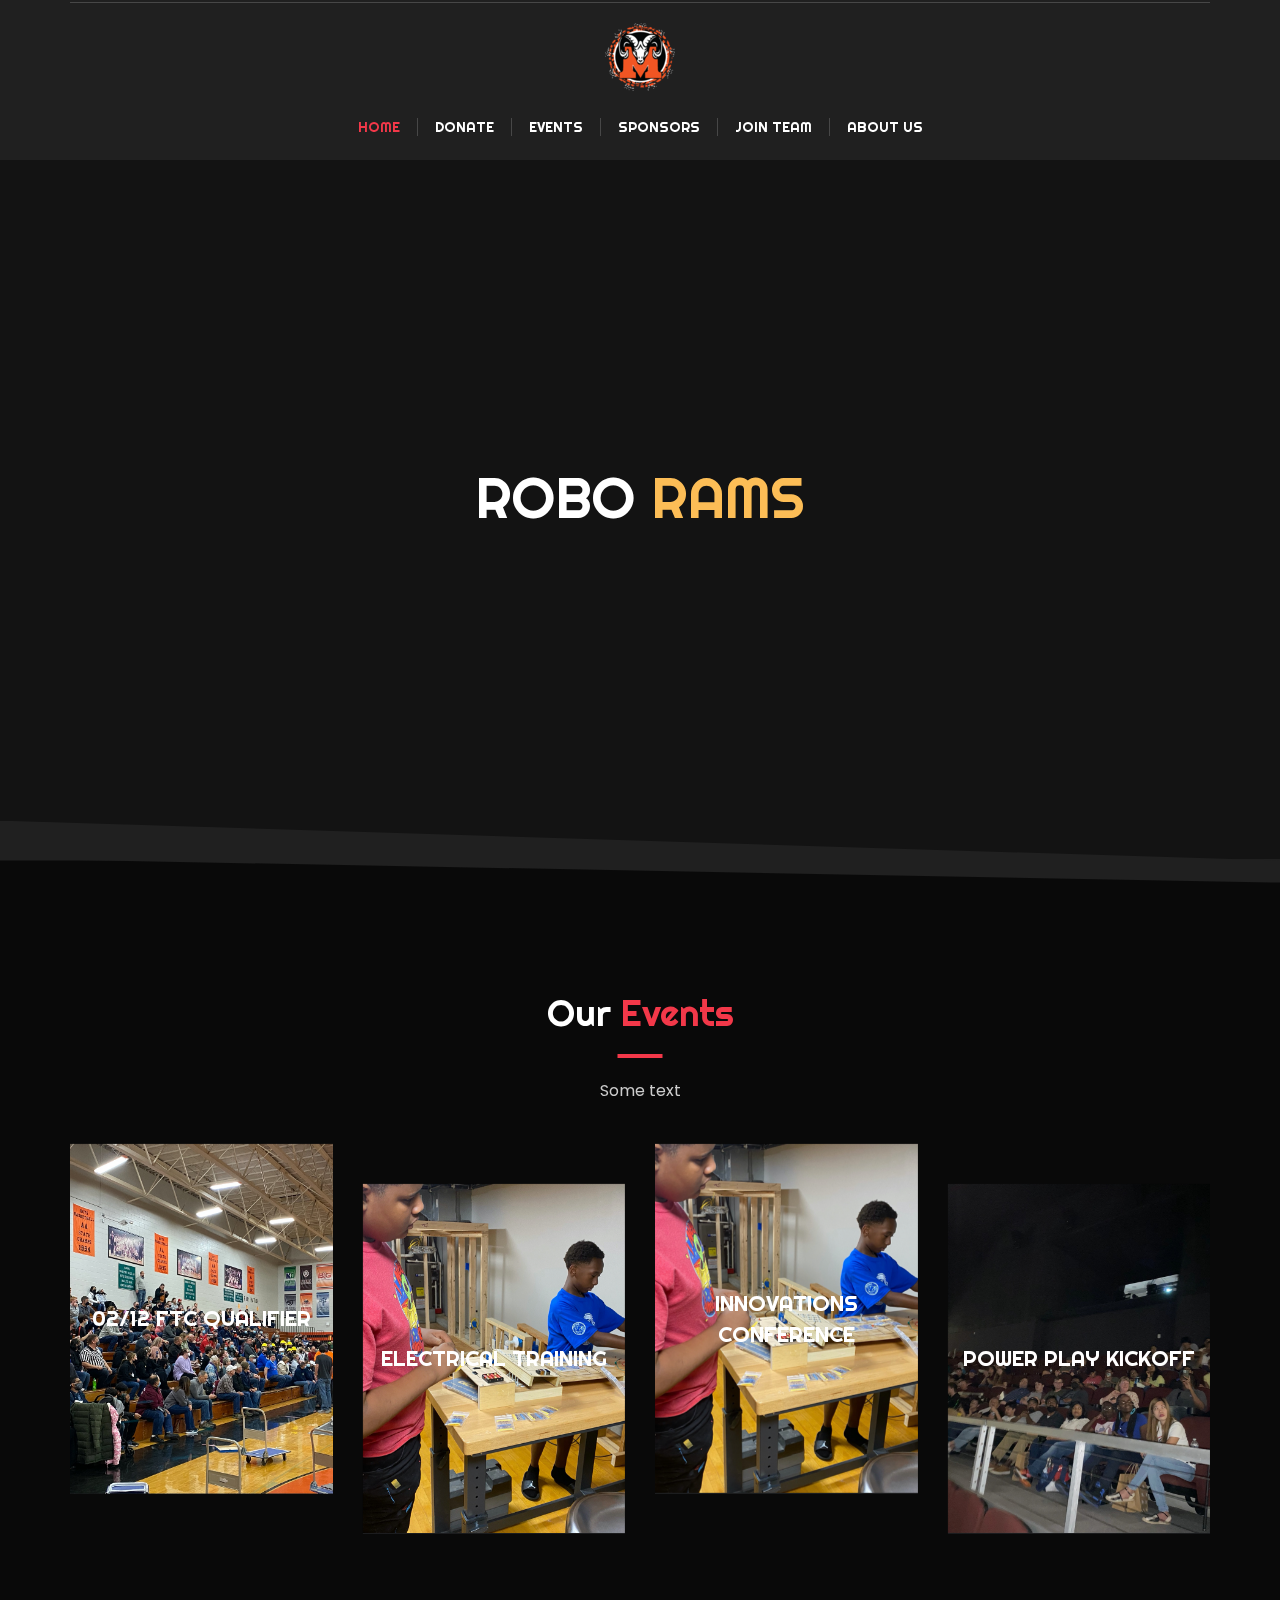
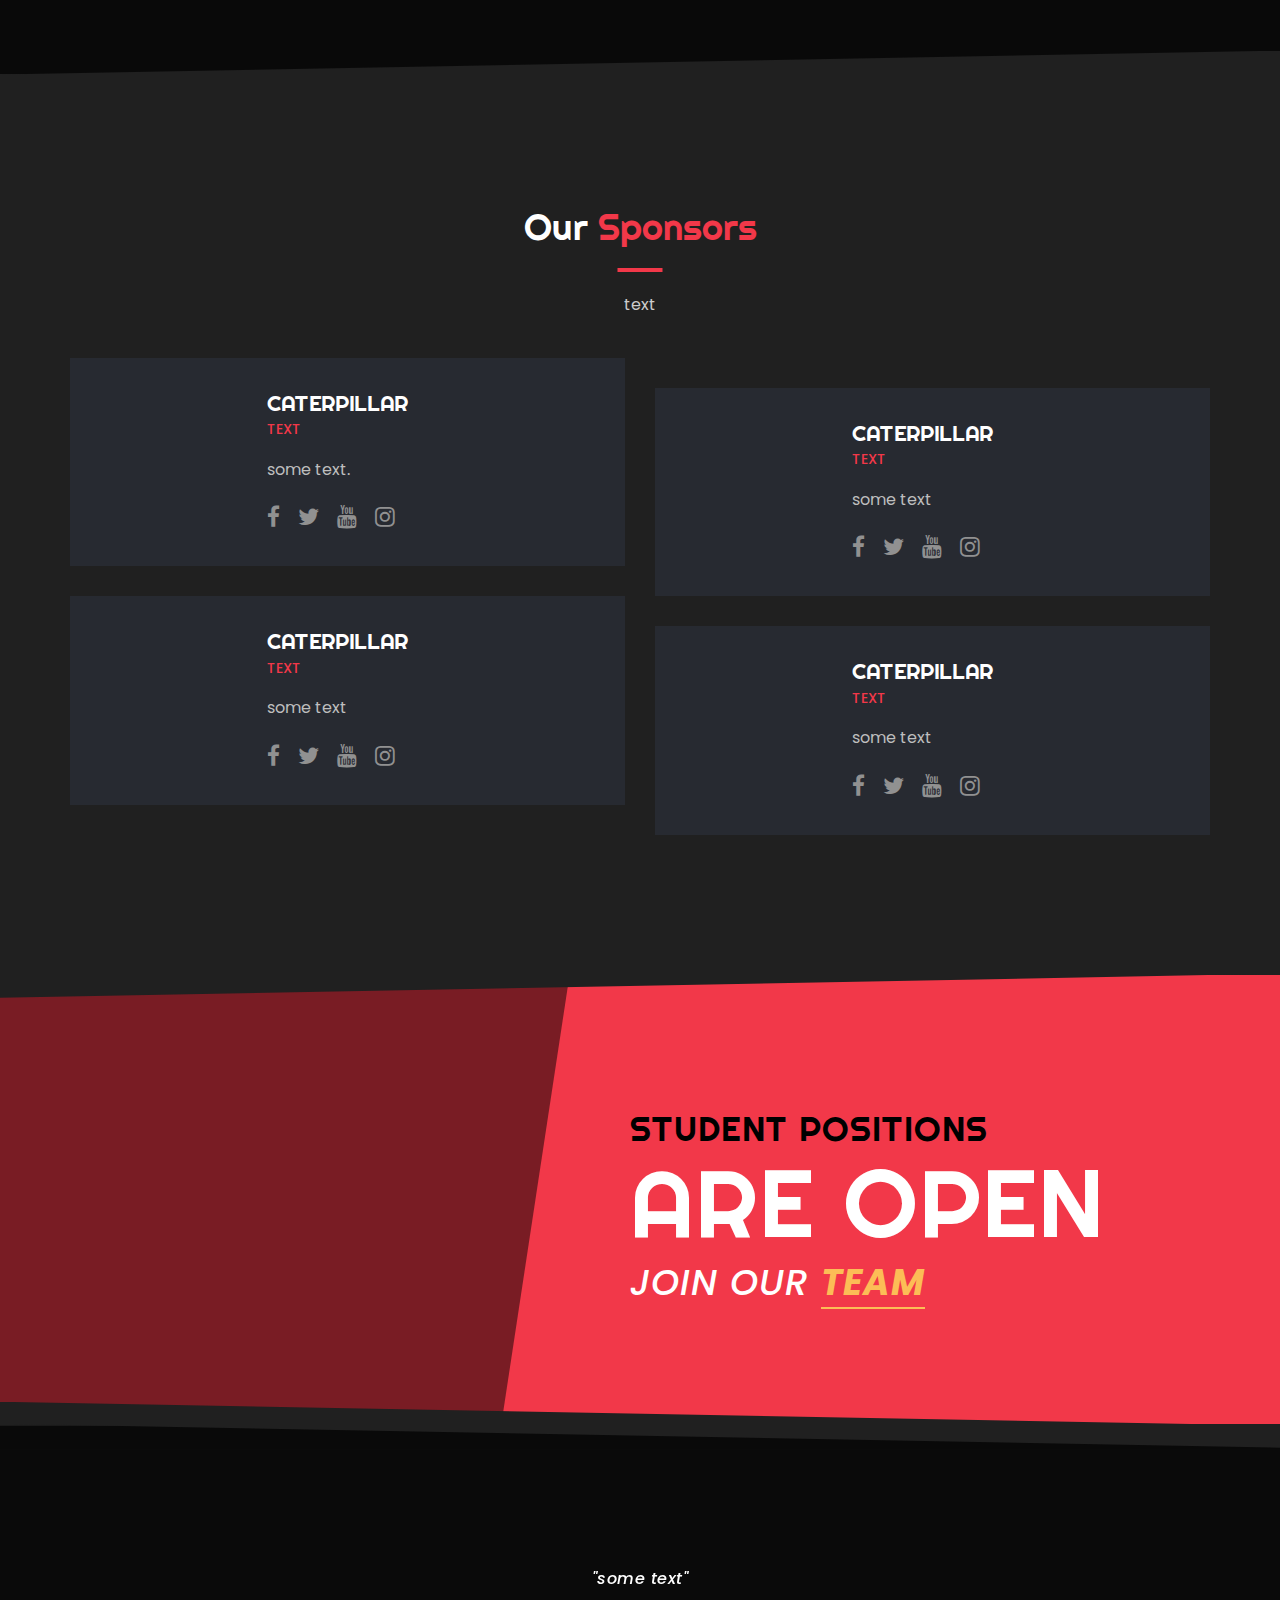
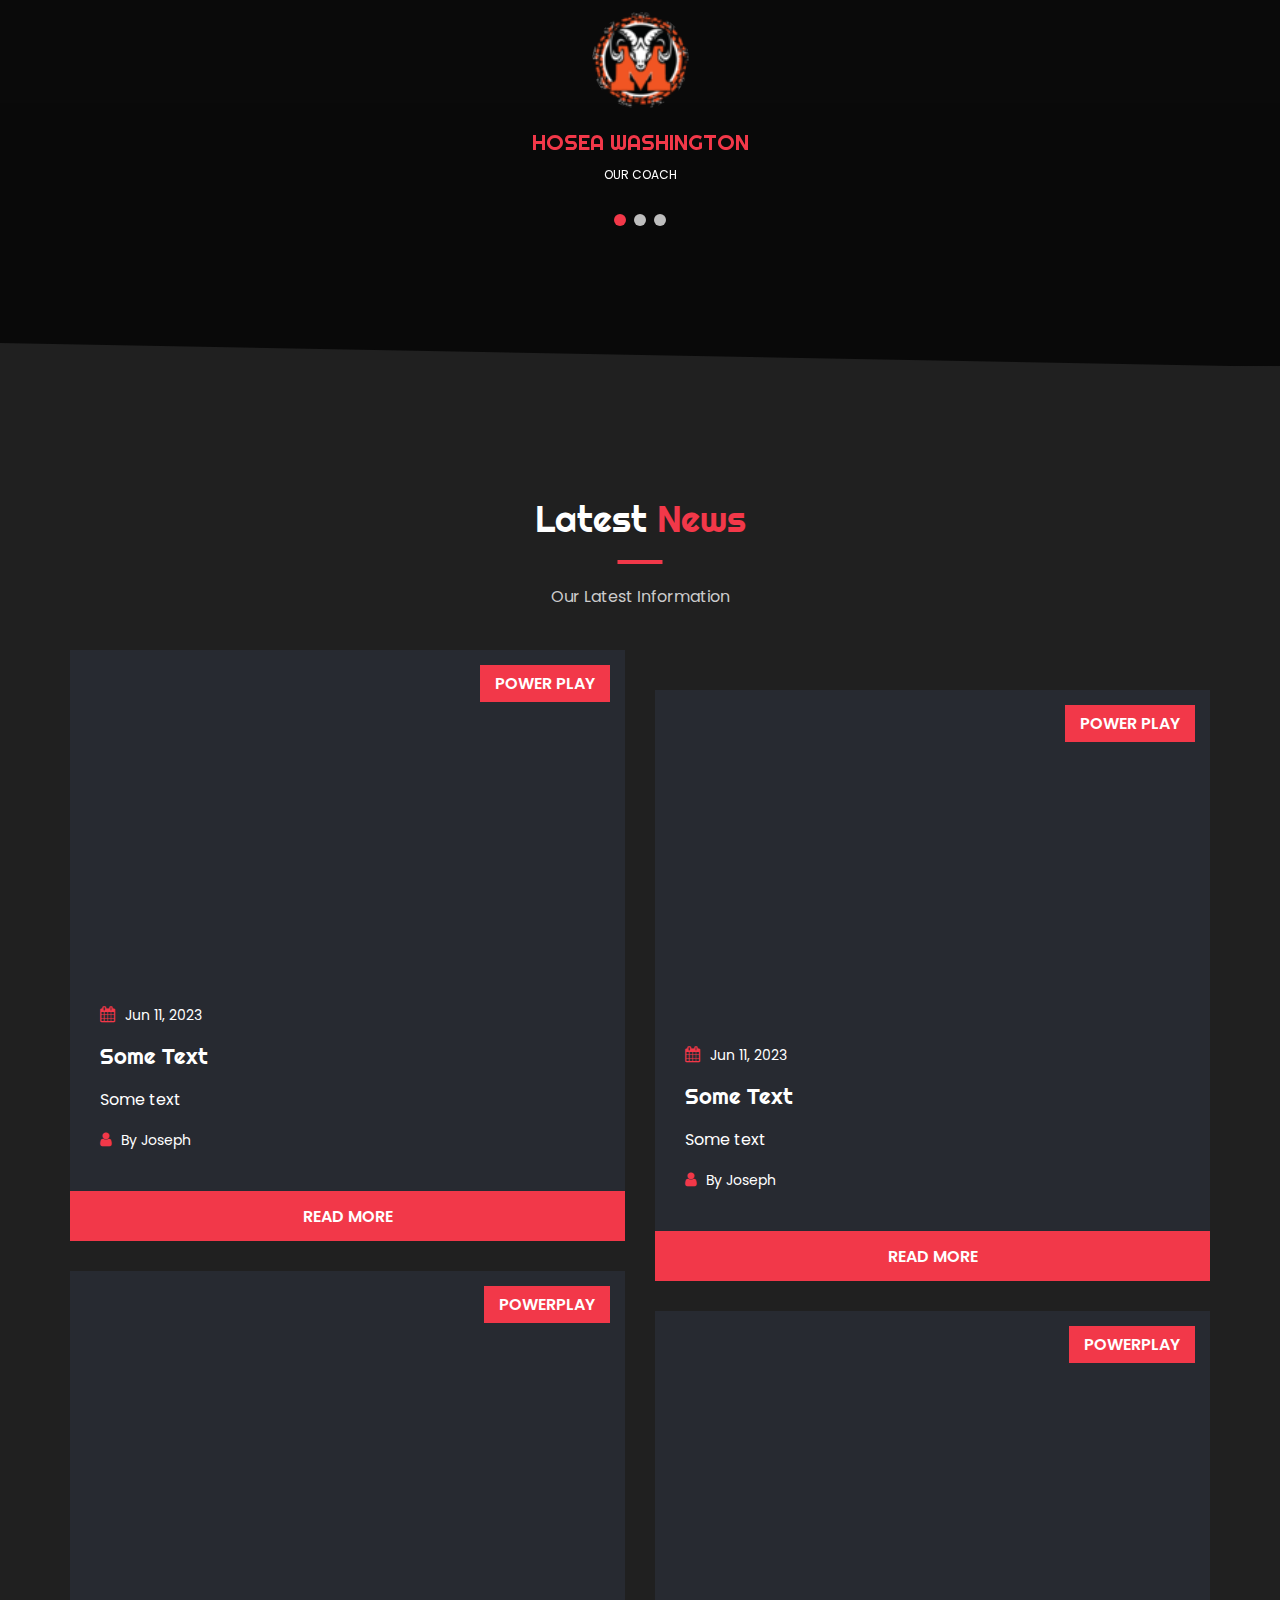
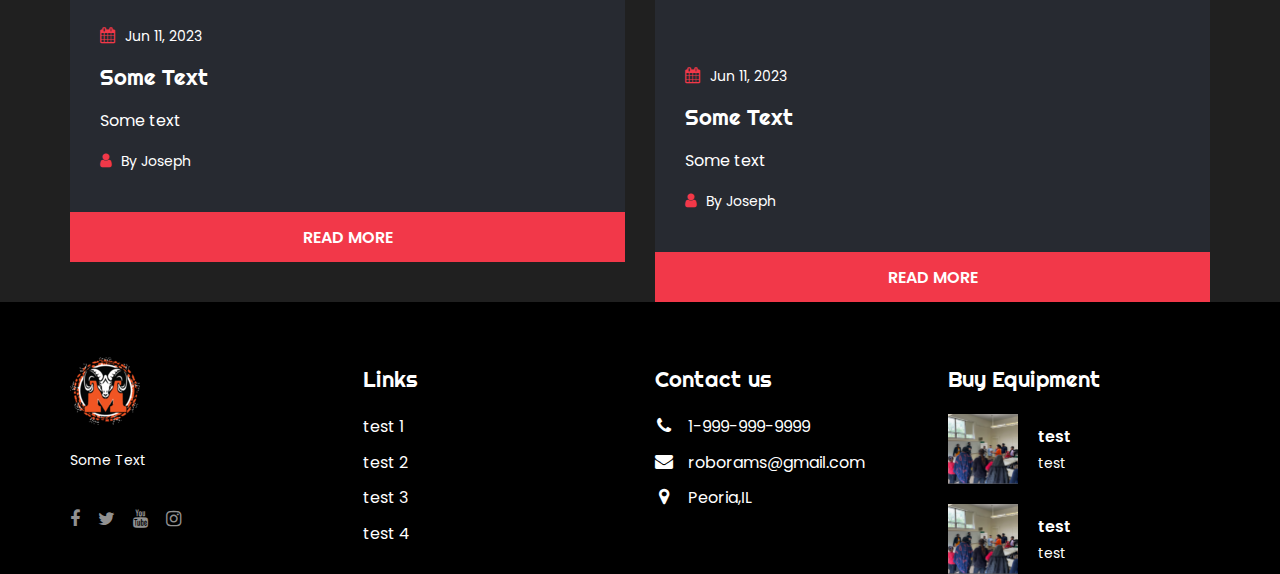
==== index.html @ 6ad0187c "test" ====
<!DOCTYPE html>
<html lang="zxx">

<head>
	<meta charset="UTF-8">
	<title>Roborams</title>
	<!-- =================== META =================== -->
	<meta name="keywords" content="">
	<meta name="description" content="">
	<meta name="format-detection" content="telephone=no">
	<meta name="viewport" content="width=device-width, initial-scale=1, shrink-to-fit=no">
	<link rel="shortcut icon" href="RAM 2021.jpg (1).png">
	<!-- =================== STYLE =================== -->
	<link rel="stylesheet" href="assets/css/slick.min.css">
	<link rel="stylesheet" href="assets/css/bootstrap-grid.css">
	<link rel="stylesheet" href="assets/css/font-awesome.min.css">
	<link rel="stylesheet" href="assets/css/style.css">
</head>

<body id="home">
	<!--================ PRELOADER ================-->
	<div class="preloader-cover">
		<div id="cube-loader">
			<div class="caption">
				<div class="cube-loader">
					<div class="cube loader-1"></div>
					<div class="cube loader-2"></div>
					<div class="cube loader-4"></div>
					<div class="cube loader-3"></div>
				</div>
			</div>
		</div>
	</div>
	<!--============== PRELOADER END ==============-->
	
	<!-- ================= HEADER ================= -->
	<header class="header">

		</div>
		<div class="header-menu">
			<div class="container">
				<div class="header-logo">
					<a href="default.html" class="logo"><img src="RAM 2021.jpg (1).png"  alt="logo"></a>
				</div>
				<nav class="nav-menu">
					<ul class="nav-list">
			
	
							<li class="menu-active"><a href="about.html">Home</a></li>
						<li><a href="donate.html">Donate</a></li>
						<li><a href="services.html">Events</a></li>
						<li><a href="sponsors.html">Sponsors</a></li>
						<li><a href="https://forms.gle/jNHTieQ4hw6nrxAb7">Join Team</a></li>
						<li><a href="about_us.html">About Us</a></li>
					</ul>
				</nav>
			</div>
		</div>
	</header>
	<!-- =============== HEADER END =============== -->

	<!-- ============ S-CROSSFIT-SLIDER ============ -->
	<section class="s-crossfit-slider" >
		
		<div class="crossfit-slider">
			<div class="crossfit-slide">
	

				<div class="crossfit-slide-bg" style="background-image: url(IMG_2227.JPG);  "></div>
				<div class="container">
					<div class="crossfit-slide-cover">
						<h2 class="title">Robo <span>Rams</span></h2>
		
					</div>
				</div>
			</div>
	
		</div>


		

	</section>
	<!-- ==========SLIDER END ========== -->



	

	<!-- ============== S-OUR-PROGRAMS ============== -->
	<section class="s-our-programs" style="background-image: url(Ramily-Hoody-Design.jpg.png);">
		<div class="mask"></div>
		<div class="container">
			<h2 class="title-decor">Our <span>Events</span></h2>
			<p class="slogan">Some text</p>
			<div class="row">
				<div class="col-sm-6 col-md-3 program-col">
					<div class="program-item">
						<div class="program-item-front" style="background-image: url(qualifier.jpg);">
							<div class="program-item-inner">
								<h3>02/12 FTC Qualifier</h3>
							</div>
						</div>
						<div class="program-item-back" style="background-image: url(qualifier.jpg);">
							<div class="program-item-inner">
								<h3>02/12 FTC Qualifier</h3>
								<a href="program.html" class="btn">More</a>
							</div>
						</div>
					</div>
				</div>
				<div class="col-sm-6 col-md-3 program-col">
					<div class="program-item">
						<div class="program-item-front" style="background-image: url(ET\ 1.jpg);">
							<div class="program-item-inner">
								<h3>Electrical Training</h3>
							</div>
						</div>
						<div class="program-item-back" style="background-image: url(ET\ 1.jpg);">
							<div class="program-item-inner">
								<h3>Electrical Training</h3>
								<a href="program.html" class="btn">More</a>
							</div>
						</div>
					</div>
				</div>
				<div class="col-sm-6 col-md-3 program-col">
					<div class="program-item">
						<div class="program-item-front" style="background-image: url(ET\ 1.jpg);">
							<div class="program-item-inner">
								<h3> Innovations Conference</h3>
							</div>
						</div>
					<div class="program-item-back" style="background-image: url(ET\ 1.jpg);">
							<div class="program-item-inner">
								<h3> Innovations Conference</h3>
								<a href="program.html" class="btn">More</a>
							</div>
						</div>
					</div>
				</div>
				<div class="col-sm-6 col-md-3 program-col">
					<div class="program-item">
						<div class="program-item-front" style="background-image: url(20220910\ KO\ Picture\ 4.jpg);">
							<div class="program-item-inner">
								<h3>Power Play Kickoff</h3>
							</div>
						</div>
						<div class="program-item-back" style="background-image: url(20220910\ KO\ Picture\ 4.jpg);">
							<div class="program-item-inner">
								<h3> Power Play Kickoff</h3>
								<a href="program.html" class="btn">More</a>
							</div>
						</div>							
					</div>
				</div>
			</section>

		<!-- ============ S-OUR-PROGRAMS END ============ -->

	<!-- =============== S-OUT-TRAINER =============== -->
	<section class="s-out-trainer">
		<div class="container">
			<h2 class="title-decor">Our <span>Sponsors</span></h2>
			<p class="slogan">text</p>

						<div class="row">
				<div class="col-md-6 out-trainer-col">
					<div class="out-trainer-item">
						
						<a href="trainer.html" class="out-trainer-img"><img class="rx-lazy" src="assets/img/placeholder-all.png" data-src="cat.jpeg"alt="img"></a>
						<div class="out-trainer-info">
							<h3><a href="trainer.html">Caterpillar</a></h3>
							<div class="prof">text</div>
							<p>some text.</p>
							<ul class="social-list">
								<li><a target="_blank" href="https://www.facebook.com/caterpillarinc"><i class="fa fa-facebook" aria-hidden="true"></i></a></li>
								<li><a target="_blank" href="https://www.facebook.com/caterpillarinc"><i class="fa fa-twitter" aria-hidden="true"></i></a></li>
								<li><a target="_blank" href="https://www.youtube.com/"><i class="fa fa-youtube" aria-hidden="true"></i></a></li>
								<li><a target="_blank" href="https://www.facebook.com/caterpillarinc"><i class="fa fa-instagram" aria-hidden="true"></i></a></li>
							</ul>
						</div>
					</div>
				</div>
				<div class="col-md-6 out-trainer-col">
					<div class="out-trainer-item">
						<a href="trainer.html" class="out-trainer-img"><img class="rx-lazy" src="assets/img/placeholder-all.png" data-src="cat.jpeg" alt="img"></a>
						<div class="out-trainer-info">
							<h3><a href="trainer.html">Caterpillar</a></h3>
							<div class="prof">text</div>
							<p>some text</p>
							<ul class="social-list">
								<li><a target="_blank" href="https://www.facebook.com/caterpillarinc"><i class="fa fa-facebook" aria-hidden="true"></i></a></li>
								<li><a target="_blank" href="https://www.facebook.com/caterpillarinc"><i class="fa fa-twitter" aria-hidden="true"></i></a></li>
								<li><a target="_blank" href="https://www.youtube.com/"><i class="fa fa-youtube" aria-hidden="true"></i></a></li>
								<li><a target="_blank" href="https://www.facebook.com/caterpillarinc"><i class="fa fa-instagram" aria-hidden="true"></i></a></li>
							</ul>
						</div>
					</div>
				</div>
				<div class="col-md-6 out-trainer-col">
					<div class="out-trainer-item">
						<a href="trainer.html" class="out-trainer-img"><img class="rx-lazy" src="assets/img/placeholder-all.png" data-src="cat.jpeg" alt="img"></a>
						<div class="out-trainer-info">
							<h3><a href="trainer.html">Caterpillar</a></h3>
							<div class="prof">text</div>
							<p>some text</p>
							<ul class="social-list">
								<li><a target="_blank" href="https://www.facebook.com/caterpillarinc"><i class="fa fa-facebook" aria-hidden="true"></i></a></li>
								<li><a target="_blank" href="https://www.facebook.com/caterpillarinc"><i class="fa fa-twitter" aria-hidden="true"></i></a></li>
								<li><a target="_blank" href="https://www.youtube.com/"><i class="fa fa-youtube" aria-hidden="true"></i></a></li>
								<li><a target="_blank" href="https://www.facebook.com/caterpillarinc"><i class="fa fa-instagram" aria-hidden="true"></i></a></li>
							</ul>
						</div>
					</div>
				</div>
				<div class="col-md-6 out-trainer-col">
					<div class="out-trainer-item">
						<a href="trainer.html" class="out-trainer-img"><img class="rx-lazy" src="assets/img/placeholder-all.png" data-src="cat.jpeg" alt="img"></a>
						<div class="out-trainer-info">
							<h3><a href="trainer.html">Caterpillar</a></h3>
							<div class="prof">text</div>
							<p>some text</p>
							<ul class="social-list">
								<li><a target="_blank" href="https://www.facebook.com/caterpillarinc"><i class="fa fa-facebook" aria-hidden="true"></i></a></li>
								<li><a target="_blank" href="https://www.facebook.com/caterpillarinc"><i class="fa fa-twitter" aria-hidden="true"></i></a></li>
								<li><a target="_blank" href="https://www.youtube.com/"><i class="fa fa-youtube" aria-hidden="true"></i></a></li>
								<li><a target="_blank" href="https://www.facebook.com/caterpillarinc"><i class="fa fa-instagram" aria-hidden="true"></i></a></li>
							</ul>
						</div>
					</div>
				</div>
			</div>
		</div>
	</section>
	<!-- ============= S-OUT-TRAINER END ============= -->

	<!-- ============ S-CROSSFIT-BANNER ============ -->
	<section class="s-crossfit-banner">
		<div class="crossfit-banner-left" style="background-image: url(ManualAcademyBW.jpg);"></div>
		<div class="crossfit-banner-right">
			<div class="text-top">Student Positions</div>
			<h2>are open</h2>
			<div class="text-bottom">Join Our <a href="https://docs.google.com/forms/d/e/1FAIpQLSdUKRD90vn4YTMGkhZLxHnt4SugeSxYPKuDMdKJmFT9GYXK6w/viewform">Team</a></div>
		</div>
	</section>
	<!-- ============ S-CLUB-CARDS END ============ -->

	<!-- ============== S-TESTIMONIALS ============== -->
	<section class="s-testimonials" style="background-image: url(Team\ Picture\ at\ Engineering\ Conference\ 3.jpg);">
		<div class="mask"></div>
	
		<div class="container">
			<div class="testimonials-slider">
				<div class="testimonial-slide">
					<p>"some text"</p>
					<img src="RAM 2021.jpg (1).png" alt="img">
					<h3 class="name">Hosea Washington</h3>
					<div class="prof">our coach</div>
				</div>
				<div class="testimonial-slide">
					<p>"some text"</p>
					<img src="RAM 2021.jpg (1).png" alt="img">
					<h3 class="name">Hosea Washington</h3>
					<div class="prof">our coach</div>
				</div>
				<div class="testimonial-slide">
					<p>"some text"</p>
					<img src="RAM 2021.jpg (1).png" alt="img">
					<h3 class="name">Hosea Washington</h3>
					<div class="prof">our coach</div>
				</div>
			</div>
		</div>
	</section>
	<!-- ============ S-TESTIMONIALS END ============ -->

	<!--================ RELATED POSTS ================-->
	<section class="s-related-posts home-related-posts">
		<div class="container">
			<h2 class="title-decor">Latest <span>News</span></h2>
			<p class="slogan">Our Latest Information</p>
			<div class="row">
				<div class="col-md-6 related-post-col">
					<div class="post-item-cover">
						<div class="post-header">
							<div class="related-post-categ">Power Play</div>
							<div class="post-thumbnail">
								<a href="single-blog.html"><img class="rx-lazy" src="assets/img/placeholder-all.png" data-src="powerplay.jpg" alt="img"></a>
							</div>
						</div>
						<div class="post-content">
							<div class="meta">
								<span class="post-date"><i class="fa fa-calendar" aria-hidden="true"></i>Jun 11, 2023</span>
							</div>
							<h3 class="title"><a href="single-blog.html">Some Text</a></h3>
							<div class="text">
								<p>Some text</p>
							</div>
						</div>
						<div class="post-footer">
							<div class="meta">
								<span class="post-by"><i class="fa fa-user" aria-hidden="true"></i><a href="#">By Joseph</a></span>
							</div>
							<a href="single-blog.html" class="btn"><span>read more</span></a>
						</div>
					</div>
				</div>
				<div class="col-md-6 related-post-col">
					<div class="post-item-cover">
						<div class="post-header">
							<div class="related-post-categ">Power Play</div>
							<div class="post-thumbnail">
								<a href="single-blog.html"><img class="rx-lazy" src="assets/img/placeholder-all.png" data-src="powerplay.jpg" alt="img"></a>
							</div>
						</div>
						<div class="post-content">
							<div class="meta">
								<span class="post-date"><i class="fa fa-calendar" aria-hidden="true"></i>Jun 11, 2023</span>
							</div>
							<h3 class="title"><a href="single-blog.html">Some Text</a></h3>
							<div class="text">
								<p>Some text</p>
							</div>
						</div>
						<div class="post-footer">
							<div class="meta">
								<span class="post-by"><i class="fa fa-user" aria-hidden="true"></i><a href="#">By Joseph</a></span>
							</div>
							<a href="single-blog.html" class="btn"><span>read more</span></a>
						</div>
					</div>
				</div>
				<div class="col-md-6 related-post-col">
					<div class="post-item-cover">
						<div class="post-header">
							<div class="related-post-categ">Powerplay</div>
							<div class="post-thumbnail">
								<a href="single-blog.html"><img class="rx-lazy" src="assets/img/placeholder-all.png" data-src="powerplay.jpg" alt="img"></a>
							</div>
						</div>
						<div class="post-content">
							<div class="meta">
								<span class="post-date"><i class="fa fa-calendar" aria-hidden="true"></i>Jun 11, 2023</span>
							</div>
							<h3 class="title"><a href="single-blog.html">Some Text</a></h3>
							<div class="text">
								<p>Some text</p>
							</div>
						</div>
						<div class="post-footer">
							<div class="meta">
								<span class="post-by"><i class="fa fa-user" aria-hidden="true"></i><a href="#">By Joseph</a></span>
							</div>
							<a href="single-blog.html" class="btn"><span>read more</span></a>
						</div>
					</div>
				</div>
				<div class="col-md-6 related-post-col">
					<div class="post-item-cover">
						<div class="post-header">
							<div class="related-post-categ">Powerplay</div>
							<div class="post-thumbnail">
								<a href="single-blog.html"><img class="rx-lazy" src="assets/img/placeholder-all.png" data-src="powerplay.jpg" alt="img"></a>
							</div>
						</div>
						<div class="post-content">
							<div class="meta">
								<span class="post-date"><i class="fa fa-calendar" aria-hidden="true"></i>Jun 11, 2023</span>
							</div>
							<h3 class="title"><a href="single-blog.html">Some Text</a></h3>
							<div class="text">
								<p>Some text</p>
							</div>
						</div>
						<div class="post-footer">
							<div class="meta">
								<span class="post-by"><i class="fa fa-user" aria-hidden="true"></i><a href="#">By Joseph</a></span>
							</div>
							<a href="single-blog.html" class="btn"><span>read more</span></a>
						</div>
					</div>
				</div>
			</div>
		</div>
	</section>
	<!--============== RELATED POSTS END ==============-->

	<footer>
		<div class="container">
			<div class="row">
				<div class="col-sm-6 col-lg-3 footer-item-logo">
					<a href="index-2.html" class="logo-footer"><img src="RAM 2021.jpg (1).png" alt="logo"></a>
					<p>Some Text</p>
					<ul class="social-list">
						<li><a target="_blank" href=""><i class="fa fa-facebook" aria-hidden="true"></i></a></li>
						<li><a target="_blank" href=""><i class="fa fa-twitter" aria-hidden="true"></i></a></li>
						<li><a target="_blank" href="https://www.youtube.com/"><i class="fa fa-youtube" aria-hidden="true"></i></a></li>
						<li><a target="_blank" href="https://www.instagram.com"><i class="fa fa-instagram" aria-hidden="true"></i></a></li>
					</ul>
				</div>
				<div class="col-sm-6 col-lg-3 footer-item footer-item-list">
					<h3>Links</h3>
					<ul class="footer-link">
						<li><a href="#">test 1</a></li>
						<li><a href="#">test 2</a></li>
						<li><a href="#">test 3</a></li>
						<li><a href="#">test 4</a></li>
					</ul>
				</div>
				<div class="col-sm-6 col-lg-3 footer-item">
					<h3>Contact us</h3>
					<ul class="footer-cont">
						<li><i class="fa fa-phone" aria-hidden="true"></i><a href="tel:18004886040">1-999-999-9999</a></li>
						<li><i class="fa fa-envelope" aria-hidden="true"></i><a href="mailto:roborams@gmail.com">roborams@gmail.com</a></li>
						<li><i class="fa fa-map-marker" aria-hidden="true"></i><a href="contacts.html">Peoria,IL</a></li>
					</ul>
				</div>
				<div class="col-sm-6 col-lg-3 footer-item">
					<h3>Buy Equipment</h3>
					<ul class="footer-blog">
						<li>
							<a href="blog.html" class="img-cover"><img src="Copy of Lego 6 Training.jpg" alt="img"></a>
							<div class="footer-blog-info">
								<div class="name"><a href="blog.html">test</a></div>
								<p>test</p>
							</div>
						</li>
						<li>
							<a href="blog.html" class="img-cover"><img src="Copy of Lego 6 Training.jpg" alt="img"></a>
							<div class="footer-blog-info">
								<div class="name"><a href="blog.html">test</a></div>
								<p>test</p>
							</div>
						</li>
					</ul>
				</div>
			</div>
		
		</div>
	</footer>
	<!-- ================ FOOTER END ================ -->

	<!--=================== TO TOP ===================-->
	<a class="to-top" href="#home">
		<i class="fa fa-chevron-up" aria-hidden="true"></i>
	</a>
	<!--================= TO TOP END =================-->

	<!--=================== SCRIPT	===================-->
	<script src="assets/js/jquery-2.2.4.min.js"></script>
	<script src="assets/js/slick.min.js"></script>
	<script src="assets/js/rx-lazy.js"></script>
	<script src="assets/js/parallax.min.js"></script>
	<script src="assets/js/scripts.js"></script>
</body>

</html>
---- assets/css/style.css ----
@charset "UTF-8";
/*----------------------------------------------------------
Main Stylesheet
Theme: Fitmax
Author: Rovadex
Version: 1.0

	01) NORMALIZE
	02) STRUCTURE
	03) TYPOGRAPHY
	04) HEADER
	05) FORMS
	06) FOOTER
	07) CONTENT STYLE
-----------------------------------------------------------*/
/*----------------------- STRUCTURE -----------------------*/
/*----------------------- NORMALIZE -----------------------*/
/*-------------------- RESETE STYLES --------------------*/
@import url("https://fonts.googleapis.com/css?family=Poppins:300,400,400i,500,600,700&amp;display=swap");
@import url("https://fonts.googleapis.com/css?family=Righteous&amp;display=swap");
html, body, div, span, applet, object, iframe, h1, h2, h3, h4, h5, h6, p, blockquote, pre, a, abbr, acronym, address, big, cite, code, del, dfn, em, img, ins, kbd, q, s, samp, small, strike, strong, sub, sup, tt, var, b, u, i, center, dl, dt, dd, ol, ul, li, fieldset, form, label, legend, table, caption, tbody, tfoot, thead, tr, th, td, article, aside, canvas, details, embed, figure, figcaption, footer, header, hgroup, menu, nav, output, ruby, section, summary, time, mark, audio, video {
  margin: 0;
  padding: 0;
  border: 0;
  font-size: 100%;
  vertical-align: baseline; }

html {
  line-height: 1; }

ol, ul {
  list-style: none; }

table {
  border-collapse: collapse;
  border-spacing: 0; }

th, td {
  text-align: left;
  font-weight: normal;
  vertical-align: middle; }

a img {
  border: none; }

article, aside, details, figcaption, figure, footer, header, hgroup, main, menu, nav, section, summary {
  display: block; }

strong, b {
  font-weight: bold; }

html {
  -webkit-text-size-adjust: 100%;
  -ms-text-size-adjust: 100%; }

* {
  box-sizing: border-box;
  outline: none !important;
  -webkit-tap-highlight-color: rgba(0, 0, 0, 0); }

*:before, *:after {
  box-sizing: border-box; }

/*----------------------- TYPOGRAPHY -----------------------*/
/*-------------------- FONTS --------------------*/
/*-------------------- DEFAULT STYLES --------------------*/
*::selection {
  background: rgba(0, 0, 0, 0.3);
  color: #fff; }

body {
  color: #fff;
  line-height: 1.6;
  font-size: 16px;
  font-family: "Poppins", sans-serif;
  min-width: 320px;
  position: relative;
  overflow-x: hidden;
  color: #fff;
  background-color: #202020;
  font-weight: 400; }
  @media (max-width: 1199px) {
    body {
      font-size: 14px; } }
  body.page-loaded.no-scroll {
    overflow: hidden; }

.page-fitness {
  color: #959595;
  background-color: #fff; }
  .page-fitness .title-decor {
    color: #000;
    padding-bottom: 12px; }
    .page-fitness .title-decor span {
      display: block;
      margin-top: -3px; }
  .page-fitness .slogan {
    color: #8c8c8c; }

.container {
  position: relative; }

img {
  max-width: 100%; }

a {
  color: #fff;
  text-decoration: none;
  transition: .25s ease-in; }
  a:hover {
    color: #f23849; }

h1, h2, h3, h4, h5, h6 {
  font-family: "Righteous", sans-serif;
  line-height: 1.4;
  font-weight: 400; }

h1 {
  font-size: 46px; }
  @media (max-width: 1199px) {
    h1 {
      font-size: 32px; } }

h2 {
  font-size: 36px; }
  @media (max-width: 1199px) {
    h2 {
      font-size: 30px; } }

h3 {
  font-size: 24px; }
  @media (max-width: 1366px) {
    h3 {
      font-size: 22px; } }
  @media (max-width: 1199px) {
    h3 {
      font-size: 20px; } }

h4 {
  font-size: 18px; }

h5 {
  font-size: 16px; }

h6 {
  font-size: 14px; }

.title-decor {
  position: relative;
  text-align: center;
  padding-bottom: 20px;
  margin-bottom: 20px; }
  .title-decor span {
    color: #f23849; }
  .title-decor:before {
    content: '';
    position: absolute;
    bottom: 0;
    left: 50%;
    transform: translateX(-50%);
    width: 45px;
    height: 4px;
    background-color: #f23849; }

.slogan {
  text-align: center;
  max-width: 660px;
  margin: 0 auto 40px;
  color: #ccc; }

.section-title-bg {
  color: #f7f7f7;
  font-size: 288px;
  text-transform: uppercase;
  line-height: .8;
  position: absolute;
  left: 50%;
  max-width: 100%;
  top: 0;
  transform: translateX(-50%);
  font-weight: 700;
  overflow: hidden;
  white-space: nowrap;
  font-family: "Righteous", sans-serif;
  text-align: center;
  pointer-events: none; }

/*-------------------- RX Lazy Load Script ------------------------*/
.rx-lazy_item {
  opacity: 1;
  transition: opacity 700ms ease-in-out; }

.rx-lazy_hidden {
  visibility: hidden;
  opacity: 0; }

/*------------------------- HEADER -------------------------*/
/*-------------------- PRELOADER --------------------*/
body {
  overflow: hidden; }

body.page-loaded {
  overflow: auto;
  overflow-x: hidden; }
  body.page-loaded .preloader-cover {
    transition: 0.8s cubic-bezier(0.65, 0.05, 0.36, 1) 0.3s;
    opacity: 0;
    pointer-events: none; }

.preloader-cover {
  z-index: 9999999;
  position: fixed;
  top: 0;
  left: 0;
  width: 100%;
  height: 100%;
  background-color: #202020;
  opacity: 1; }

#cube-loader {
  align-items: center;
  display: flex;
  height: 100%;
  width: 100%;
  position: fixed; }

#cube-loader .caption {
  margin: 0 auto; }

#cube-loader .cube-loader {
  width: 73px;
  height: 73px;
  margin: 0 auto;
  margin-top: 49px;
  position: relative;
  transform: rotateZ(45deg); }

#cube-loader .cube-loader .cube {
  position: relative;
  transform: rotateZ(45deg);
  width: 50%;
  height: 50%;
  float: left;
  transform: scale(1.1); }

#cube-loader .cube-loader .cube:before {
  content: "";
  position: absolute;
  top: 0;
  left: 0;
  width: 100%;
  height: 100%;
  background-color: #f23849;
  animation: cube-loader 2.76s infinite linear both;
  transform-origin: 100% 100%; }

#cube-loader .cube-loader .loader-2 {
  transform: scale(1.1) rotateZ(90deg); }

#cube-loader .cube-loader .loader-3 {
  transform: scale(1.1) rotateZ(180deg); }

#cube-loader .cube-loader .loader-4 {
  transform: scale(1.1) rotateZ(270deg); }

#cube-loader .cube-loader .loader-2:before {
  animation-delay: 0.35s; }

#cube-loader .cube-loader .loader-3:before {
  animation-delay: 0.69s; }

#cube-loader .cube-loader .loader-4:before {
  animation-delay: 1.04s; }

.website-loading {
  overflow-y: scroll; }
  .website-loading .site {
    overflow: hidden;
    height: 1vh; }

@keyframes cube-loader {
  0%, 10% {
    transform: perspective(136px) rotateX(-180deg);
    opacity: 0; }
  25%, 75% {
    transform: perspective(136px) rotateX(0deg);
    opacity: 1; }
  90%, 100% {
    transform: perspective(136px) rotateY(180deg);
    opacity: 0; } }
/*-------------------- MENU --------------------*/
header {
  min-height: 50px;
  position: relative;
  width: 100%;
  z-index: 5; }

.nav-menu {
  width: 100%;
  padding: 60px 0 30px;
  height: 100vh;
  left: -100%;
  opacity: 0;
  top: 0;
  z-index: 3;
  background-color: #202020;
  position: absolute;
  transition: 0.3s cubic-bezier(0.215, 0.61, 0.355, 1); }
  .nav-menu.active {
    left: 0;
    opacity: 1;
    transition-delay: .2s; }

header:before {
  content: '';
  position: absolute;
  top: 0;
  left: -100%;
  width: 100%;
  height: 100vh;
  background-color: #f23849;
  transition: none;
  z-index: 1; }
header:after {
  content: '';
  position: absolute;
  top: 0;
  left: -100%;
  width: 100%;
  height: 100vh;
  background-color: #65141b;
  transition: none;
  z-index: 2; }

.no-scroll header:before {
  left: 0;
  transition: 0.2s cubic-bezier(0.215, 0.61, 0.355, 1); }
.no-scroll header:after {
  left: 0;
  transition: 0.2s cubic-bezier(0.215, 0.61, 0.355, 1) 0.1s; }

.nav-list > li {
  border: none; }
  .nav-list > li > a {
    font-size: 14px;
    line-height: 30px;
    padding: 0 15px; }

.nav-list {
  overflow: hidden;
  overflow-y: auto;
  max-height: 100%; }
  .nav-list li {
    display: block;
    position: relative; }
    .nav-list li a {
      position: relative;
      text-transform: uppercase;
      text-decoration: none;
      display: flex;
      justify-content: space-between;
      align-items: center;
      font-family: "Righteous", sans-serif;
      transition: all 0.3s ease;
      color: #fff; }
      .nav-list li a:hover {
        color: #f23849; }
      .nav-list li a i {
        margin-left: 5px; }
    .nav-list li.menu-active a {
      color: #f23849; }
      .nav-list li.menu-active a i {
        color: #f23849; }
    .nav-list li.dropdown ul {
      min-width: 100%;
      background: #272a31;
      box-shadow: 0px 0px 10px rgba(0, 0, 0, 0.15);
      display: none;
      padding-top: 8px;
      padding-bottom: 8px;
      padding-left: 0 !important;
      padding-right: 0 !important; }
      .nav-list li.dropdown ul li {
        text-align: left; }
        .nav-list li.dropdown ul li a {
          font-size: 12px;
          padding: 5px 15px 5px 25px; }
          .nav-list li.dropdown ul li a:hover {
            color: #f23849; }
        .nav-list li.dropdown ul li.active a {
          color: #f23849; }

@media (min-width: 768px) {
  .nav-menu {
    margin-top: 0;
    display: block !important;
    width: auto !important;
    position: relative;
    left: auto;
    top: auto;
    background-color: transparent;
    z-index: 0;
    height: auto;
    opacity: 1;
    padding: 0; }

  .nav-list {
    display: flex;
    align-items: center;
    justify-content: center;
    overflow: visible;
    max-height: none; }
    .nav-list > li {
      border-right: 1px solid #474747; }
      .nav-list > li:last-child {
        border: none; }
      .nav-list > li > a {
        padding: 0 17px;
        line-height: 18px; }
      .nav-list > li.dropdown ul {
        display: block !important;
        left: 0;
        position: absolute;
        top: 100%;
        margin-top: 24px;
        min-width: 200px;
        transition: all 0.3s ease-in;
        opacity: 0;
        pointer-events: none;
        transform: translateY(30px); }
        .nav-list > li.dropdown ul li a {
          padding: 5px 15px; }
      .nav-list > li.dropdown.active ul {
        pointer-events: auto;
        transition-timing-function: ease-out;
        opacity: 1;
        transform: translateY(0px); } }
.nav-btn {
  display: block;
  height: 50px;
  position: absolute;
  right: 0;
  top: 0;
  width: 60px;
  padding: 10px 15px;
  display: block;
  z-index: 4;
  overflow: hidden; }
  .nav-btn span {
    background-color: #fff;
    height: 2px;
    width: 100%;
    display: block;
    margin: 6px 0;
    position: relative;
    transition: all 0.4s ease, visibility 0.1s ease; }

@media (min-width: 768px) {
  .nav-btn {
    display: none; } }
.nav-btn:hover span:nth-child(2) {
  margin-left: -8px; }

.nav-btn.active span {
  height: 2px;
  transform-origin: 0; }

.nav-btn.active span:first-child {
  top: -3px;
  right: -6px;
  transform: rotate(45deg); }

.nav-btn.active span:last-child {
  right: -6px;
  top: 2px;
  transform: rotate(-45deg); }

.nav-btn.active span:nth-child(2) {
  visibility: hidden; }

.header-menu {
  padding-bottom: 24px; }

.header-logo {
  text-align: center;
  border-top: 1px solid #474747;
  margin-top: 2px;
  padding: 20px 0 19px; }

/*-------------------- TOP PANEL --------------------*/
.top-panel {
  padding: 5px 0; }
  .top-panel .container {
    display: flex;
    justify-content: space-between;
    align-items: center; }

.header-right,
.header-left {
  width: calc(50% - 15px); }

.header-right {
  display: flex;
  align-items: center;
  justify-content: flex-end; }
  .header-right .search-form {
    margin-right: 38px;
    position: relative;
    display: flex;
    justify-content: flex-end; }
    .header-right .search-form__field {
      padding-right: 0;
      padding-left: 10px;
      width: 60px;
      height: 40px;
      border: none;
      border-bottom: 1px solid #f23849;
      background-color: transparent;
      border-color: transparent;
      font-family: 'Righteous';
      color: #fff;
      transition: .4s ease;
      position: absolute;
      z-index: 1;
      right: 40px;
      font-size: 12px;
      background-color: #202020; }
      .header-right .search-form__field:focus {
        width: 270px;
        border-color: transparent;
        border-bottom-color: #f23849; }
    .header-right .search-form__submit {
      padding: 5px;
      font-size: 14px;
      width: 40px;
      height: 40px;
      background-color: transparent;
      color: #f23849;
      position: relative;
      z-index: 2;
      border: none; }
      .header-right .search-form__submit:hover {
        background-color: #f23849;
        color: #fff; }

.header-cont {
  display: flex;
  align-items: center; }
  .header-cont li {
    display: flex;
    align-items: center;
    margin-right: 47px;
    font-size: 12px;
    font-family: "Righteous", sans-serif; }
    .header-cont li:last-child {
      margin-right: 0; }
    .header-cont li i {
      margin-right: 15px;
      font-size: 14px;
      color: #f23849; }

/*--------------------- HEADER-FITNESS ---------------------*/
.header-fitness {
  background-color: #000; }
  .header-fitness .top-panel {
    padding: 10px 0; }
    .header-fitness .top-panel .container {
      display: block; }
  .header-fitness .top-panel-row > div {
    display: flex;
    align-items: center; }
  .header-fitness .top-panel-row .header-cont {
    color: #9f9f9f; }
    .header-fitness .top-panel-row .header-cont a {
      color: #9f9f9f; }
      .header-fitness .top-panel-row .header-cont a:hover {
        color: #f23849; }
  .header-fitness .top-panel-center {
    justify-content: center; }
  .header-fitness .top-panel-right {
    justify-content: flex-end; }
  .header-fitness .header-menu {
    padding-bottom: 0; }
    .header-fitness .header-menu .container {
      display: flex;
      justify-content: space-between;
      align-items: center;
      padding-top: 19px;
      padding-bottom: 11px; }
      .header-fitness .header-menu .container:before {
        content: '';
        position: absolute;
        top: 0;
        left: 50%;
        height: 1px;
        width: calc(100% - 30px);
        transform: translateX(-50%);
        background-color: #474747; }
    .header-fitness .header-menu .header-logo {
      border: none;
      padding: 0;
      margin-top: 0; }
  .header-fitness .nav-list > li {
    margin-left: 32px;
    border: none; }
    .header-fitness .nav-list > li:first-child {
      margin-left: 0; }
    .header-fitness .nav-list > li.dropdown ul {
      margin-top: 24px; }
    .header-fitness .nav-list > li > a {
      padding: 0; }

/*---------------------- HEADER TITLE ----------------------*/
.s-header-title {
  background-position: top center;
  background-repeat: no-repeat;
  background-size: cover;
  background-color: #403e4b; }
  .s-header-title .container {
    min-height: 260px;
    padding: 50px 15px;
    display: flex;
    align-items: center; }
  .s-header-title .title {
    width: 60%;
    text-transform: uppercase; }

/*----------------------- BREADCRAMBS -----------------------*/
.breadcrambs {
  width: 40%;
  display: flex;
  align-items: center;
  justify-content: flex-end;
  white-space: nowrap;
  overflow: hidden;
  font-size: 18px; }
  .breadcrambs li {
    margin-right: 10px; }
    .breadcrambs li:after {
      content: '/';
      margin-left: 10px; }
    .breadcrambs li:last-child {
      margin-right: 0; }
      .breadcrambs li:last-child:after {
        display: none; }

@media (max-width: 1366px) {
  .s-header-title .container {
    min-height: 230px; }

  .breadcrambs {
    font-size: 16px; } }
@media (max-width: 1199px) {
  .header-fitness .nav-list > li {
    margin-left: 20px; }

  .header-cont li {
    margin-right: 40px; }
    .header-cont li i {
      margin-right: 10px; }

  .header-right .search-form {
    margin-right: 30px; }
    .header-right .search-form__field:focus {
      width: 240px; }

  .header-menu {
    padding-bottom: 18px; }

  .nav-list > li.dropdown ul {
    margin-top: 18px; }

  .s-header-title .container {
    min-height: 180px;
    padding: 40px 15px; } }
@media (max-width: 991px) {
  .header-right {
    width: calc(40% - 15px); }

  .header-left {
    width: calc(60% - 15px); }

  .header-cont li {
    margin-right: 20px; }

  .s-header-title .container {
    min-height: 150px;
    padding: 30px 15px; }

  .header-fitness .header-menu .container:before,
  .header-fitness .top-panel {
    display: none; }

  .header-fitness .header-menu .container {
    padding-top: 15px;
    padding-bottom: 9px; } }
@media (max-width: 767px) {
  .s-header-title .title {
    font-size: 28px; }

  .breadcrambs {
    font-size: 14px; }

  header {
    display: flex;
    flex-direction: column-reverse; }

  .header-logo {
    border-top: none;
    margin-top: 0;
    padding: 15px 0 10px; }

  .header-menu {
    padding-bottom: 0; }

  .header-left {
    width: 100%; }

  .header-right {
    display: none; }

  .header-cont {
    flex-direction: column; }

  .header-cont li {
    margin-right: 0;
    margin-bottom: 5px; }
    .header-cont li:last-child {
      margin-bottom: 0; }

  .top-panel {
    display: none; }

  .nav-menu {
    overflow: hidden; }
    .nav-menu .nav-list {
      transform: translateX(-30px);
      opacity: 0;
      transition: .4s ease; }
    .nav-menu.active .nav-list {
      transition-delay: .4s;
      transform: translateX(0);
      opacity: 1; }

  .nav-list > li {
    margin-bottom: 5px; }
    .nav-list > li.dropdown ul {
      margin-top: 0; }
    .nav-list > li > a {
      font-size: 18px;
      line-height: 34px; } }
@media (max-width: 575px) {
  .s-header-title .container {
    flex-direction: column;
    align-items: center;
    justify-content: center;
    text-align: center; }

  .breadcrambs {
    width: 100%;
    justify-content: center;
    font-size: 12px;
    margin-top: 10px; } }
/*-------------------------- FORMS --------------------------*/
button, input[type="button"], input[type="submit"] {
  -webkit-appearance: button;
  cursor: pointer;
  font-family: "Poppins", sans-serif;
  transition: .25s ease-in; }

button[disabled], html input[disabled] {
  cursor: default; }

button::-moz-focus-inner, input::-moz-focus-inner {
  padding: 0;
  border: 0; }

input[type="text"],
input[type="tel"],
input[type="email"],
input[type="password"],
input[type="search"],
textarea {
  display: block;
  width: 100%;
  height: 44px;
  padding: 0 10px;
  font-family: "Poppins", sans-serif;
  background-color: #272a31;
  border: 2px solid transparent;
  border-bottom-color: #f23849;
  color: #fff;
  font-weight: 400;
  transition: .25s ease-in; }
  input[type="text"]:focus,
  input[type="tel"]:focus,
  input[type="email"]:focus,
  input[type="password"]:focus,
  input[type="search"]:focus,
  textarea:focus {
    border-color: #fcbd56; }

textarea {
  padding-top: 10px;
  resize: none;
  height: 184px; }

input::-moz-placeholder {
  color: #fff; }

input::-webkit-input-placeholder {
  color: #fff; }

input:-ms-input-placeholder {
  color: #fff; }

input::-ms-input-placeholder {
  color: #fff; }

input::placeholder {
  color: #fff; }

textarea::-moz-placeholder {
  color: #fff; }

textarea::-webkit-input-placeholder {
  color: #fff; }

textarea:-ms-input-placeholder {
  color: #fff; }

textarea::-ms-input-placeholder {
  color: #fff; }

textarea::placeholder {
  color: #fff; }

/*-------------- SEARCH FORM AND SUBSCRIBE FORM --------------*/
.search-form,
.subscribe-form {
  position: relative;
  display: flex;
  justify-content: space-between; }
  .search-form .inp-form,
  .subscribe-form .inp-form {
    display: block;
    width: calc(100% - 49px);
    background-color: #fff;
    border-radius: 30px 0 0 30px;
    border: none;
    background-color: #fff;
    color: #000;
    height: 40px;
    font-size: 14px;
    padding: 0 20px; }
  .search-form .btn-form,
  .subscribe-form .btn-form {
    border-radius: 0 30px 30px 0;
    width: 49px;
    height: 40px;
    text-align: center;
    color: #fff;
    border: 2px solid #f23849;
    flex: 0 0 auto;
    background-color: #f23849;
    font-size: 14px; }
    .search-form .btn-form:hover,
    .subscribe-form .btn-form:hover {
      background-color: transparent;
      color: #f23849; }
  .search-form .inp-form::-moz-placeholder,
  .subscribe-form .inp-form::-moz-placeholder {
    color: #919191; }
  .search-form .inp-form::-webkit-input-placeholder,
  .subscribe-form .inp-form::-webkit-input-placeholder {
    color: #919191; }
  .search-form .inp-form:-ms-input-placeholder,
  .subscribe-form .inp-form:-ms-input-placeholder {
    color: #919191; }
  .search-form .inp-form::-ms-input-placeholder,
  .subscribe-form .inp-form::-ms-input-placeholder {
    color: #919191; }
  .search-form .inp-form::placeholder,
  .subscribe-form .inp-form::placeholder {
    color: #919191; }

.form-cover label {
  display: block;
  font-size: 14px;
  margin-bottom: 8px;
  font-weight: 500; }
.form-cover li {
  margin-bottom: 19px; }

.btn-form-cover {
  text-align: right; }

.checkbox-wrap {
  margin-bottom: 30px;
  margin-top: 30px;
  font-size: 14px; }

.checkbox-cover {
  position: relative;
  display: inline-block; }

.checkbox-cover p {
  position: relative;
  padding-left: 44px;
  color: #bebebe;
  font-family: "Poppins", sans-serif; }

.checkbox-cover p:before {
  content: '';
  display: inline-block;
  border: 1px solid #f23849;
  width: 26px;
  height: 26px;
  line-height: 24px;
  font-family: "FontAwesome";
  font-size: 14px;
  position: absolute;
  top: -2px;
  left: 0;
  text-align: center;
  color: #f23849;
  border-radius: 5px; }

.checkbox-cover input {
  position: absolute;
  top: 0;
  left: 0;
  width: 100%;
  height: 100%;
  z-index: 1;
  opacity: 0;
  margin: 0; }

.checkbox-cover input:checked + p:before {
  content: '\f00c';
  background-color: #f23849;
  color: #fff; }

#success_page {
  color: #fff; }

#success_page h3 {
  color: #fcbd56;
  margin-bottom: 5px; }

#message {
  position: absolute;
  left: 0;
  width: 100%;
  top: 100%;
  text-align: left;
  color: #fff;
  margin: 15px 0;
  padding: 0 15px; }

#message .error_message {
  color: #f23849;
  font-weight: 500;
  font-size: 18px; }

/*-------------------------- FOOTER --------------------------*/
/*--------------------- FOOTER ---------------------*/
footer {
  background-color: #000;
  padding-top: 55px;
  position: relative;
  z-index: 6; }
  footer .social-list li {
    margin-right: 18px; }

.footer-item-logo .logo-footer {
  display: inline-block;
  margin-bottom: 16px; }
.footer-item-logo p {
  margin-bottom: 34px;
  max-width: 200px;
  font-size: 14px; }

.footer-item {
  padding-top: 7px; }
  .footer-item h3 {
    margin-bottom: 19px; }

.footer-link li {
  margin-bottom: 10px; }
  .footer-link li:last-child {
    margin-bottom: 0; }

.footer-cont li {
  margin-bottom: 10px; }
.footer-cont i {
  font-size: 18px;
  width: 18px;
  text-align: center;
  margin-right: 15px; }

.footer-blog li {
  display: flex;
  align-items: center;
  margin-bottom: 20px; }
  .footer-blog li:last-child {
    margin-bottom: 0; }
.footer-blog .img-cover {
  width: 70px;
  height: 70px;
  flex: 0 0 auto;
  margin-right: 20px; }
  .footer-blog .img-cover:hover {
    opacity: .6; }
  .footer-blog .img-cover img {
    display: block;
    width: 100%;
    height: 100%;
    object-fit: cover; }
.footer-blog .footer-blog-info .name {
  font-weight: 600;
  margin-bottom: 2px; }
.footer-blog .footer-blog-info p {
  font-size: 14px; }

.footer-bottom {
  display: flex;
  align-items: center;
  justify-content: space-between;
  padding: 26px 0;
  margin-top: 52px;
  border-top: 1px solid #333; }
  .footer-bottom .copyright {
    font-size: 14px; }

.footer-menu {
  display: flex;
  align-items: center;
  justify-content: flex-end; }
  .footer-menu li {
    margin-right: 36px; }
    .footer-menu li:last-child {
      margin-right: 0; }
    .footer-menu li.active a {
      color: #f23849; }
    .footer-menu li a {
      font-family: "Righteous", sans-serif;
      text-transform: uppercase;
      font-size: 14px;
      line-height: 18px;
      display: block; }

/*------------------ FOOTER-FITNESS ------------------*/
.footer-fitness {
  padding-top: 50px;
  color: #fff; }
  .footer-fitness .footer-item-logo {
    flex: 0 0 18%;
    max-width: 18%; }
  .footer-fitness .footer-item-blog {
    flex: 0 0 28%;
    max-width: 28%; }
  .footer-fitness .footer-item-link {
    flex: 0 0 22%;
    max-width: 22%; }
    .footer-fitness .footer-item-link .footer-link {
      display: flex;
      flex-wrap: wrap; }
      .footer-fitness .footer-item-link .footer-link li {
        flex: 0 0 50%;
        max-width: 50%;
        text-transform: capitalize;
        font-weight: 600; }
  .footer-fitness .footer-item-subscribe {
    flex: 0 0 32%;
    max-width: 32%; }
    .footer-fitness .footer-item-subscribe p {
      font-size: 14px;
      line-height: 23px;
      margin-bottom: 14px; }
    .footer-fitness .footer-item-subscribe .subscribe-form .btn-form,
    .footer-fitness .footer-item-subscribe .subscribe-form .inp-form {
      border-radius: 0; }
  .footer-fitness .footer-bottom {
    justify-content: center; }
    .footer-fitness .footer-bottom .copyright a {
      color: #f23849; }
      .footer-fitness .footer-bottom .copyright a:hover {
        color: #fff; }

/*----------------------- MEDIA -----------------------*/
@media (max-width: 1199px) {
  .footer-blog .img-cover {
    display: none; } }
@media (max-width: 991px) {
  .footer-item-logo,
  .footer-item {
    margin-bottom: 50px; }

  .footer-bottom {
    margin-top: 0; }

  .footer-menu li {
    margin-right: 23px; }

  .footer-fitness .footer-item-link,
  .footer-fitness .footer-item-logo {
    flex: 0 0 40%;
    max-width: 40%; }

  .footer-fitness .footer-item-subscribe,
  .footer-fitness .footer-item-blog {
    flex: 0 0 60%;
    max-width: 60%; }

  .footer-fitness .footer-item-subscribe p {
    margin-bottom: 17px; } }
@media (max-width: 767px) {
  .footer-bottom {
    flex-direction: column;
    align-items: flex-start; }
    .footer-bottom .copyright {
      font-size: 14px;
      margin-bottom: 15px; }

  .footer-menu li {
    margin-right: 36px; }

  .logo-footer img {
    max-width: 150px; }

  .header-fitness .header-menu .container {
    padding-top: 9px;
    padding-bottom: 5px; }

  .header-fitness .nav-list > li {
    margin-left: 0; }
    .header-fitness .nav-list > li > a {
      padding: 0 15px; }
    .header-fitness .nav-list > li.dropdown ul {
      margin-top: 0; }

  .footer-cont i {
    display: none; }

  .footer-item-logo p {
    margin-bottom: 25px; } }
@media (max-width: 575px) {
  .footer-bottom .copyright {
    font-size: 12px; }

  .footer-menu {
    flex-wrap: wrap; }
    .footer-menu li {
      margin-right: 10px; }
      .footer-menu li a {
        font-size: 12px; }

  .footer-item-logo p {
    max-width: 100%; }

  .footer-fitness .footer-item-link,
  .footer-fitness .footer-item-logo,
  .footer-fitness .footer-item-subscribe,
  .footer-fitness .footer-item-blog {
    flex: 0 0 100%;
    max-width: 100%; }
  .footer-fitness .footer-item {
    padding-top: 0; }
  .footer-fitness .footer-bottom .copyright,
  .footer-fitness .footer-item-logo .logo-footer {
    margin-bottom: 0; } }
/*--------------------------- CONTENT STYLE ---------------------------*/
/*-------------------- LOGO --------------------*/
.logo {
  color: #fff;
  font-size: 20px;
  text-decoration: none;
  display: inline-block; }
  .logo img {
    display: block; }

.btn {
  font-size: 16px;
  padding: 11px 40px 10px;
  border: 2px solid #f23849;
  background-color: #f23849;
  font-weight: 600;
  text-transform: uppercase;
  text-decoration: none;
  text-align: center;
  height: 50px;
  display: inline-block;
  transition: .25s ease-in;
  color: #fff; }
  .btn:hover {
    background-color: transparent;
    color: #f23849; }

/*--------------------- SOCIAL LIST ---------------------*/
.social-list {
  display: flex;
  align-items: center; }
  .social-list li {
    margin-right: 13px; }
    .social-list li:last-child {
      margin-right: 0; }
  .social-list a {
    display: block;
    text-align: center;
    color: #919191;
    font-size: 18px; }
    .social-list a:hover {
      color: #f23849; }

/*----------------------- TO-TOP -----------------------*/
.to-top {
  position: fixed;
  bottom: 30px;
  right: 20px;
  opacity: 0;
  pointer-events: none;
  z-index: 5;
  transition: .3s ease-in-out;
  width: 50px;
  line-height: 50px;
  text-align: center;
  color: #fff;
  background-color: #272a31; }
  .to-top:hover {
    background-color: #f23849;
    color: #fff; }
  .to-top.active {
    opacity: 1;
    pointer-events: auto; }

/*----------------- S-CROSSFIT-SLIDER -----------------*/
.s-crossfit-slider {
  position: relative; }
  .s-crossfit-slider:before {
    content: '';
    position: absolute;
    left: 0;
    width: 100%;
    height: 66px;
    background-color: #202020;
    z-index: 4;
    pointer-events: none;
    bottom: -1px;
    clip-path: polygon(100% 100%, 0 0, 0 100%); }

.slider-navigation {
  position: absolute;
  left: 50%;
  bottom: 31%;
  width: 100%;
  transform: translateX(-50%);
  z-index: 4; }
  .slider-navigation .container {
    display: flex;
    justify-content: center; }
  .slider-navigation .slider-navigation-cover {
    display: inline-flex;
    align-items: center;
    justify-content: center;
    padding: 0 80px;
    position: relative; }
  .slider-navigation .slick-dots {
    display: inline-flex;
    align-items: center;
    justify-content: center; }
    .slider-navigation .slick-dots li {
      margin-right: 10px;
      cursor: pointer; }
      .slider-navigation .slick-dots li:last-child {
        margin-right: 0; }
      .slider-navigation .slick-dots li:hover button, .slider-navigation .slick-dots li.slick-active button {
        color: #f23849; }
      .slider-navigation .slick-dots li button {
        background-color: transparent;
        margin: 0;
        padding: 0;
        font-family: "Righteous", sans-serif;
        font-size: 26px;
        font-weight: 400;
        line-height: 34px;
        border: none;
        color: #fff;
        padding: 0 2px;
        transition: .25s ease-in; }
  .slider-navigation .slick-arrow {
    position: absolute;
    top: 50%;
    transform: translateY(-50%);
    cursor: pointer;
    z-index: 1;
    display: flex; }
    .slider-navigation .slick-arrow:hover svg {
      fill: #fff; }
    .slider-navigation .slick-arrow svg {
      fill: #f23849;
      transition: .25s ease-in; }
    .slider-navigation .slick-arrow.slick-arrow-prev {
      left: 0; }
    .slider-navigation .slick-arrow.slick-arrow-next {
      right: 0; }

.page-loaded .crossfit-slide.slick-current .crossfit-slide-bg {
  transition: 0.6s cubic-bezier(0.26, 0.01, 0.22, 1.06) 0.2s;
  transform: scale(1) rotate(0deg); }
.page-loaded .crossfit-slide.slick-current .crossfit-slide-cover {
  transform: scale(1);
  opacity: 1;
  transition-delay: .3s; }
.page-loaded .crossfit-slide.slick-current .crossfit-slider-effect {
  transition: 0.4s cubic-bezier(0.26, 0.01, 0.22, 1.06);
  transition-delay: .4s;
  transform: scale(1);
  opacity: 1; }
  .page-loaded .crossfit-slide.slick-current .crossfit-slider-effect.effect-2 {
    transition-delay: .48s; }

.crossfit-slide:before {
  content: '';
  position: absolute;
  top: 0;
  left: 0;
  width: 100%;
  height: 100%;
  background-color: rgba(0, 0, 0, 0.4);
  z-index: 1; }
.crossfit-slide .crossfit-slide-bg {
  transform-style: preserve-3d;
  position: absolute;
  top: 0;
  left: 0;
  width: 100%;
  height: 100%;
  background-position: center;
  background-repeat: no-repeat;
  background-size: cover;
  transition: .4s ease-in;
  transform: scale(0.7) rotate(10deg); }
.crossfit-slide .crossfit-slide-cover {
  transform: scale(0.5);
  opacity: 0;
  transition: 0.25s cubic-bezier(0.26, 0.01, 0.22, 1.06); }
.crossfit-slide .container {
  min-height: 38REM;
  display: flex;
  flex-direction: column;
  align-items: center;
  justify-content: center;
  text-align: center;
  z-index: 2;
  padding-bottom: 22px; }
.crossfit-slide .title {
  font-size: 66px;
  text-transform: uppercase;
  width: 100%; }
  .crossfit-slide .title span {
    color: #fcbd56; }
.crossfit-slide p {
  max-width: 660px;
  margin: 8px auto 40px;
  padding: 15px 20px;
  line-height: 1.7;
  background-color: rgba(0, 0, 0, 0.5);
  font-weight: 300; }

.crossfit-slider-effect {
  position: absolute;
  top: 0;
  left: 0;
  width: 100%;
  height: 100%;
  background-position: center;
  background-repeat: no-repeat;
  z-index: 1;
  transform: scale(2);
  opacity: 0; }

.crossfit-slider-lite .crossfit-slide .title span {
  color: #f23849; }

.scene {
  width: 100%;
  height: 100%;
  top: 0;
  left: 0;
  position: absolute;
  overflow: hidden;
  z-index: 2;
  display: flex;
  align-items: center;
  justify-content: center; }

.scene-item {
  width: 100%;
  height: 100%;
  position: absolute;
  top: 0;
  left: 0;
  background-repeat: no-repeat;
  background-size: 100% auto;
  background-position: center; }

/*----------------------- S-NEWS -----------------------*/
.s-news {
  padding: 140px 0; }

.post-item-cover {
  margin-top: 100px; }
  .post-item-cover .title {
    margin-bottom: 12px;
    margin-top: 27px; }
  .post-item-cover:first-child {
    margin-top: 0; }
  .post-item-cover .post-header {
    margin-bottom: 22px;
    overflow: hidden;
    border-radius: 0;
    position: relative; }
  .post-item-cover .post-thumbnail a {
    display: block; }
    .post-item-cover .post-thumbnail a:hover {
      opacity: .6; }
  .post-item-cover .post-thumbnail img {
    display: block;
    width: 100%;
    height: 548px;
    object-fit: cover; }
  .post-item-cover .meta {
    bottom: 0;
    left: 0;
    width: 100%;
    display: flex;
    align-items: center;
    justify-content: flex-start;
    flex-wrap: wrap;
    z-index: 2;
    font-size: 14px; }
    .post-item-cover .meta span {
      margin-right: 46px;
      display: flex;
      align-items: center; }
      .post-item-cover .meta span:last-child {
        margin-right: 0; }
    .post-item-cover .meta i {
      font-size: 16px;
      margin-right: 10px;
      margin-top: -2px;
      color: #f23849; }
    .post-item-cover .meta .post-by a {
      margin-right: 5px; }
      .post-item-cover .meta .post-by a:last-child {
        margin-right: 0; }
    .post-item-cover .meta .post-tags a,
    .post-item-cover .meta .post-category a {
      margin-right: 5px;
      position: relative; }
      .post-item-cover .meta .post-tags a:last-child,
      .post-item-cover .meta .post-category a:last-child {
        margin-right: 0; }
      .post-item-cover .meta .post-tags a:after,
      .post-item-cover .meta .post-category a:after {
        content: ',';
        color: #fff; }
      .post-item-cover .meta .post-tags a:last-child:after,
      .post-item-cover .meta .post-category a:last-child:after {
        display: none; }
  .post-item-cover .text {
    color: #bebebe; }
  .post-item-cover .post-footer {
    margin-top: 29px; }
    .post-item-cover .post-footer .meta {
      margin-bottom: 24px; }

blockquote {
  margin: 20px 0;
  padding: 30px 78px 30px 105px;
  position: relative;
  border-radius: 0;
  background-color: #272a31; }

blockquote p {
  font-style: italic;
  font-size: 18px;
  line-height: 1.6em;
  position: relative;
  z-index: 1;
  color: #fff; }

blockquote cite {
  margin-top: 14px;
  display: block;
  color: #fff;
  font-style: normal; }

blockquote cite:before {
  content: '—';
  display: inline-block;
  margin-right: 10px; }

blockquote:before {
  content: '\f10e';
  position: absolute;
  font-size: 40px;
  line-height: 40px;
  top: 30px;
  left: 30px;
  font-family: 'FontAwesome';
  color: #f23849; }

/*------------------------ WIDGET ------------------------*/
.btn-sidebar {
  display: none;
  min-width: 140px;
  width: 100%; }
  @media (max-width: 991px) {
    .btn-sidebar {
      display: inline-block; } }

.widget {
  margin-top: 90px; }

.widget:first-child {
  margin-top: 0; }

.widget .title {
  text-transform: capitalize;
  padding-bottom: 22px;
  margin-bottom: 22px;
  border-bottom: 1px solid #474747; }

.widget-newsletter .title, .widget-instagram .title, .widget-search .title {
  margin-bottom: 30px; }

/* WIDGET-TAGS */
.widget-tags ul {
  display: flex;
  flex-wrap: wrap;
  align-items: flex-start;
  margin-top: -10px;
  padding-top: 8px; }
  .widget-tags ul li {
    margin-right: 16px;
    margin-top: 10px; }
    .widget-tags ul li a {
      border: 2px solid #f23849;
      box-sizing: border-box;
      border-radius: 0;
      font-size: 14px;
      color: #fff;
      padding: 8px 12px 6px;
      display: block; }
      .widget-tags ul li a:hover {
        background-color: #fff;
        border-color: #fff;
        color: #fff; }

/* WIDGET-CATEGORIES */
.widget-archive li:not(:last-child),
.widget-categories li:not(:last-child) {
  margin-bottom: 10px; }

.widget-archive li a,
.widget-categories li a {
  position: relative;
  text-transform: capitalize; }
  .widget-archive li a:hover,
  .widget-categories li a:hover {
    color: #f23849; }

.widget-archive li a:before,
.widget-categories li a:before {
  content: '\f105';
  font-family: 'FontAwesome';
  margin-right: 10px;
  color: #f23849; }

/* WIDGET-RECENT-POSTS */
.widget-recent-posts li:not(:last-child) {
  margin-bottom: 20px; }

.widget-recent-posts li a {
  font-weight: 600; }
  .widget-recent-posts li a:hover {
    color: #f23849; }

.widget-recent-posts li .date {
  display: block;
  margin-top: 8px;
  font-size: 14px; }
  .widget-recent-posts li .date i {
    margin-right: 8px;
    font-size: 16px;
    color: #f23849; }

/* WIDGET-INSTAGRAM */
.widget-instagram ul {
  display: flex;
  flex-wrap: wrap;
  margin: -10px; }

.widget-instagram li {
  width: 33.33%;
  padding: 10px; }

.widget-instagram li a {
  display: block;
  position: relative;
  border-radius: 0;
  overflow: hidden; }
  .widget-instagram li a:before {
    content: '\f06e';
    font-family: 'FontAwesome';
    position: absolute;
    display: block;
    top: 50%;
    left: 50%;
    transform: translate(-50%, -50%) scale(0);
    color: #f23849;
    z-index: 2;
    font-weight: 500;
    font-size: 20px;
    transition: .25s ease-in; }
  .widget-instagram li a:after {
    content: '';
    position: absolute;
    top: 0;
    left: 0;
    width: 100%;
    height: 100%;
    background: rgba(0, 0, 0, 0.5);
    z-index: 1;
    transition: .25s ease-in;
    opacity: 0; }
  .widget-instagram li a:hover:after {
    opacity: 1; }
  .widget-instagram li a:hover:before {
    transform: translate(-50%, -50%) scale(1); }

.widget-instagram li img {
  width: 100%;
  display: block;
  height: 89px;
  object-fit: cover;
  transition: .25s ease-in; }

.widget-instagram li a:hover img {
  opacity: .7; }

/*-------------------- PAGINATION --------------------*/
.pagination-cover {
  margin-top: 94px; }

.pagination {
  display: flex;
  flex-wrap: wrap; }

.pagination-item:not(:last-child) {
  margin-right: 10px; }

.pagination-item a {
  padding-top: 1px;
  font-weight: 400;
  font-size: 18px;
  line-height: 41px;
  width: 44px;
  text-align: center;
  border: 1px solid rgba(255, 255, 255, 0.8);
  color: #fff;
  display: block;
  border-radius: 5px; }

.pagination-item a i {
  vertical-align: 1px;
  font-weight: 900;
  color: #fff; }

.pagination-item.active a {
  border-color: #f23849;
  background-color: #f23849; }

.pagination-item.active {
  pointer-events: none; }

.pagination-item:hover a {
  border-color: #f23849; }

/*--------------------- S-SINGLE-NEWS ---------------------*/
.s-single-blog .post-item-cover .post-thumbnail a {
  pointer-events: none; }

/* AUTOR-COVER */
.autor-cover {
  margin: 53px 0 37px;
  border-top: 1px solid #474747;
  border-bottom: 1px solid #474747;
  padding: 40px 0;
  display: flex;
  align-items: center; }

.autor-cover img {
  width: 124px;
  height: 124px;
  object-fit: cover;
  border-radius: 50%;
  margin-right: 30px; }

.autor-cover .name {
  font-weight: 400;
  font-size: 20px;
  color: #f23849;
  margin-bottom: 6px;
  font-family: "Righteous", sans-serif; }

.autor-cover p {
  max-width: 370px; }

/* NAVIGATION */
.navigation {
  display: flex;
  justify-content: space-between;
  padding-bottom: 40px;
  border-bottom: 1px solid #474747; }

.navigation-item {
  max-width: calc(50% - 15px); }

.navigation-right {
  text-align: right; }

.navigation-item span {
  font-size: 14px;
  font-weight: 600;
  text-transform: capitalize;
  color: #fff;
  transition: .3s ease; }

.navigation-item .title {
  position: relative;
  font-weight: 400;
  font-size: 20px;
  line-height: 29px;
  color: #fff;
  font-family: "Righteous", sans-serif;
  transition: .3s ease; }
  .navigation-item .title:before {
    color: #fff;
    font-family: 'FontAwesome';
    position: absolute;
    top: 1px; }

.navigation-item.navigation-left .title {
  padding-left: 20px; }

.navigation-item.navigation-right .title {
  padding-right: 20px; }

.navigation-item.navigation-left .title:before {
  left: 0;
  content: '\f104'; }

.navigation-item.navigation-right .title:before {
  content: '\f105';
  right: 0; }

.navigation-item:hover .title {
  color: #f23849; }

/*----------------------- REVIEWS -----------------------*/
.reviews {
  margin-top: 100px; }
  .reviews .btn-form-cover,
  .reviews .checkbox-wrap {
    text-align: left; }

.reviews .title {
  margin-bottom: 20px;
  letter-spacing: 0; }

.reviews-form {
  margin-top: 100px; }

.reviews-form .inp-name,
.reviews-form .inp-email {
  width: 100%; }

.reviews-list .review-item {
  display: flex;
  align-items: flex-start;
  margin-bottom: 30px;
  background-color: #272a31;
  padding: 15px; }

.reviews-list ul {
  padding-left: 80px; }

.review-avatar {
  margin-right: 20px; }

.review-avatar img {
  min-width: 50px;
  max-width: 50px;
  height: 50px;
  border-radius: 50%;
  object-fit: cover; }

.review-content .name {
  font-size: 20px;
  font-weight: 400;
  font-family: "Righteous", sans-serif;
  text-transform: capitalize; }

.review-content .date {
  margin-bottom: 18px;
  font-size: 14px; }
  .review-content .date i {
    font-size: 16px;
    margin-right: 8px;
    color: #f23849; }

.faq-cover li:not(:last-child) {
  padding-bottom: 38px;
  border-bottom: 1px solid #534e5f;
  margin-bottom: 53px; }

.review-btn {
  margin-top: 13px;
  font-weight: 500;
  display: inline-block;
  color: #fff; }
  .review-btn i {
    margin-right: 8px;
    color: #fff;
    transition: .25s ease-in; }
  .review-btn:hover {
    color: #f23849; }
    .review-btn:hover i {
      color: #f23849; }

/*----------------- S-RELATED-POSTS -----------------*/
.s-related-posts {
  padding-bottom: 110px; }
  .s-related-posts.home-related-posts {
    padding-top: 128px;
    padding-bottom: 10px; }
    .s-related-posts.home-related-posts .related-post-col:nth-child(2n) {
      top: 40px; }
  .s-related-posts .related-post-col {
    margin-bottom: 30px; }
  .s-related-posts .post-item-cover {
    background-color: #272a31;
    padding: 0 0 90px;
    min-height: 202px;
    position: relative;
    display: flex;
    flex-direction: column;
    align-items: stretch;
    height: 100%; }
    .s-related-posts .post-item-cover .text {
      color: #fff; }
    .s-related-posts .post-item-cover .post-footer {
      margin-top: 16px; }
    .s-related-posts .post-item-cover .title {
      margin-top: 15px;
      margin-bottom: 15px; }
    .s-related-posts .post-item-cover .post-header {
      margin-bottom: 44px;
      position: relative; }
      .s-related-posts .post-item-cover .post-header .related-post-categ {
        position: absolute;
        top: 15px;
        right: 15px;
        z-index: 2;
        text-transform: uppercase;
        background-color: #f23849;
        text-align: center;
        font-weight: 600;
        min-width: 120px;
        line-height: 37px;
        padding: 0 15px; }
    .s-related-posts .post-item-cover .post-thumbnail img {
      height: 360px; }
    .s-related-posts .post-item-cover .post-footer .meta {
      margin-bottom: 0; }
    .s-related-posts .post-item-cover .btn {
      position: absolute;
      bottom: 0;
      left: 0;
      width: 100%; }
    .s-related-posts .post-item-cover .post-content,
    .s-related-posts .post-item-cover .post-footer {
      padding: 0 44px; }

/*---------------------- S-MAP ----------------------*/
.s-map .cont-map {
  height: 400px; }

/*-------------------- S-CONTACTS --------------------*/
.s-contacts {
  padding: 140px 0;
  background-position: center;
  background-repeat: no-repeat; }

.contact-item {
  background-color: #272a31;
  display: flex;
  justify-content: space-between;
  align-items: center;
  text-align: center;
  padding: 20px 0;
  margin-bottom: 20px; }

.contact-item-left {
  width: 40%;
  border-right: 2px solid #f23849; }
  .contact-item-left h4 {
    text-transform: uppercase;
    margin-top: -8px; }

.contact-item-right {
  width: 60%;
  padding: 15px; }
  .contact-item-right li {
    color: #bebebe; }
  .contact-item-right a {
    color: #bebebe; }
    .contact-item-right a:hover {
      color: #f23849; }

/*-------------------- S-CROSSFIT --------------------*/
.s-crossfit {
  padding: 128px 0 140px; }
  .s-crossfit .container {
    position: relative; }
    .s-crossfit .container > div {
      position: relative;
      z-index: 1; }

.crossfit-col {
  padding-top: 40px; }
  .crossfit-col:nth-child(2) {
    padding-top: 0; }

.crossfit-item {
  text-align: center;
  padding: 50px 40px;
  min-height: 404px;
  display: flex;
  flex-direction: column;
  align-items: center;
  background-color: #272a31;
  position: relative; }
  .crossfit-item:before {
    content: '';
    position: absolute;
    width: 95%;
    height: 95%;
    left: 50%;
    top: 50%;
    opacity: 0;
    margin-top: 40px;
    transform: translate(-50%, -50%);
    border: 7px solid #f23849;
    transition: .4s ease-in-out;
    pointer-events: none; }
  .crossfit-item:hover:before {
    margin-top: 0;
    opacity: 1; }
  .crossfit-item h3 {
    text-transform: uppercase;
    margin: 25px 0 6px; }
  .crossfit-item p {
    color: #bebebe;
    font-size: 15px;
    margin-bottom: 45px; }

.crossfit-icon-1 {
  position: absolute;
  top: 29%;
  left: 21%; }

.crossfit-icon-2 {
  position: absolute;
  top: -12%;
  left: 0%; }

.crossfit-icon-3 {
  position: absolute;
  top: 8%;
  right: 14%; }

/*------------------ S-OUR-PROGRAMS ------------------*/
.s-our-programs {
  padding: 128px 0 140px;
  background-position: center;
  background-repeat: no-repeat;
  background-size: cover;
  background-attachment: fixed;
  position: relative; }
  .s-our-programs .our-programs-effect {
    position: absolute;
    top: 0;
    left: 0;
    width: 100%;
    height: 100%;
    background-position: center;
    background-repeat: no-repeat;
    z-index: 1; }
  .s-our-programs:after, .s-our-programs:before {
    content: '';
    position: absolute;
    left: 0;
    width: 100%;
    height: 24px;
    background-color: #202020;
    z-index: 2; }
  .s-our-programs:before {
    top: -1px;
    clip-path: polygon(0 0, 100% 100%, 100% 0); }
  .s-our-programs:after {
    bottom: -1px;
    clip-path: polygon(100% 0, 0 100%, 100% 100%); }
  .s-our-programs .container {
    position: relative;
    z-index: 3; }

.mask {
  position: absolute;
  top: 0;
  left: 0;
  width: 100%;
  height: 100%;
  background-color: rgba(0, 0, 0, 0.7);
  pointer-events: none; }

.program-col:nth-child(2n) {
  padding-top: 40px; }

.program-item {
  height: 350px;
  position: relative; }
  .program-item:hover .program-item-front {
    transform: rotateY(180deg); }
    .program-item:hover .program-item-front .program-item-inner {
      transform: translateZ(100px);
      transition-delay: 0s; }
  .program-item:hover .program-item-back {
    transform: rotateY(0deg); }
    .program-item:hover .program-item-back .program-item-inner {
      transform: translateZ(0px);
      transition-delay: .2s; }
  .program-item .program-item-inner {
    width: 100%;
    z-index: 2;
    backface-visibility: hidden;
    text-align: center; }
    .program-item .program-item-inner h3 {
      text-transform: uppercase; }
    .program-item .program-item-inner .btn {
      min-width: 134px; }
  .program-item .program-item-front,
  .program-item .program-item-back {
    background-position: center;
    background-repeat: no-repeat;
    background-size: cover;
    position: absolute;
    width: 100%;
    height: 100%;
    display: flex;
    flex-flow: row nowrap;
    justify-content: center;
    align-items: center;
    backface-visibility: hidden;
    transform-style: preserve-3d; }
  .program-item .program-item-front {
    transform: rotateY(0deg);
    z-index: 2;
    transition: all 0.7s cubic-bezier(0.5, 0.12, 0.46, 0.88); }
    .program-item .program-item-front .program-item-inner {
      transform: translateZ(50px);
      transition: all 0.4s cubic-bezier(0.5, 0.12, 0.46, 0.88);
      transition-delay: .2s; }
  .program-item .program-item-back {
    transform: rotateY(-180deg);
    z-index: 1;
    transition: all 0.7s cubic-bezier(0.5, 0.12, 0.46, 0.88); }
    .program-item .program-item-back:before {
      content: '';
      position: absolute;
      border: 5px solid #f23849;
      top: -14px;
      bottom: -14px;
      left: 50%;
      transform: translate(-50%, 0);
      width: 94%;
      z-index: 1;
      opacity: 1;
      backface-visibility: hidden;
      transition: all 0.4s cubic-bezier(0.5, 0.12, 0.46, 0.88); }
    .program-item .program-item-back .program-item-inner {
      transform: translateZ(125px);
      transition: all 0.4s cubic-bezier(0.5, 0.12, 0.46, 0.88); }
      .program-item .program-item-back .program-item-inner h3 {
        margin-bottom: 22px; }

/*-------------------- S-CLUB-CARDS --------------------*/
.s-club-cards {
  padding: 128px 0 180px; }
  .s-club-cards.club-cards-fitness {
    padding-bottom: 128px; }
    .s-club-cards.club-cards-fitness .section-title-bg {
      top: 80px; }
    .s-club-cards.club-cards-fitness .club-card-col:nth-child(2) .club-card-item {
      padding-top: 149px;
      padding-bottom: 149px; }
    .s-club-cards.club-cards-fitness .club-card-item {
      height: auto;
      background-color: #131415;
      color: #fff; }

.club-card-col {
  transform: translateY(40px); }
  .club-card-col:nth-child(2) {
    transform: translateY(0); }

.club-card-item {
  display: flex;
  flex-direction: column;
  align-items: center;
  height: 100%;
  background-color: #272a31;
  box-shadow: 4px 4px 14px 0px rgba(0, 0, 0, 0.15);
  background-position: center;
  background-repeat: no-repeat;
  padding: 48px 20px 50px;
  position: relative; }
  .club-card-item:before {
    content: '';
    position: absolute;
    width: 95%;
    height: 95%;
    left: 50%;
    top: 50%;
    opacity: 0;
    margin-top: 40px;
    -webkit-transform: translate(-50%, -50%);
    transform: translate(-50%, -50%);
    border: 7px solid #f23849;
    transition: .4s ease-in-out;
    pointer-events: none; }
  .club-card-item:hover:before {
    opacity: 1;
    margin-top: 0; }
  .club-card-item .price-cover {
    display: flex;
    justify-content: flex-start;
    font-family: "Righteous", sans-serif;
    text-transform: uppercase;
    position: relative;
    padding-bottom: 22px; }
    .club-card-item .price-cover:before {
      content: '';
      position: absolute;
      bottom: 0;
      left: 50%;
      transform: translateX(-50%);
      width: 45px;
      height: 4px;
      background-color: #f23849; }
    .club-card-item .price-cover .price {
      font-size: 72px;
      padding-right: 6px;
      line-height: .75; }
    .club-card-item .price-cover .date {
      font-size: 18px;
      padding-left: 2px; }
      .club-card-item .price-cover .date span {
        margin-left: -2px;
        color: #fcbd56;
        display: block;
        line-height: .9;
        font-size: 36px; }
  .club-card-item .list {
    width: 100%;
    text-align: center;
    padding: 20px 0 42px; }
    .club-card-item .list li {
      border-bottom: 1px solid #474747;
      padding: 11px 0; }
      .club-card-item .list li:last-child {
        border-bottom: none; }
      .club-card-item .list li.item-excluded {
        color: rgba(190, 190, 190, 0.66); }

.club-cards-lite .club-card-item {
  background-image: none;
  padding-top: 98px;
  padding-bottom: 98px; }
  .club-cards-lite .club-card-item .price-cover {
    display: block;
    text-align: center;
    padding-bottom: 17px; }
    .club-cards-lite .club-card-item .price-cover .price {
      padding-right: 0;
      display: flex;
      align-items: flex-start;
      margin-bottom: 19px; }
      .club-cards-lite .club-card-item .price-cover .price span {
        color: #f23849;
        font-size: 36px;
        line-height: .75;
        position: relative;
        top: -4px; }
    .club-cards-lite .club-card-item .price-cover .date {
      padding-left: 0; }
  .club-cards-lite .club-card-item .club-card-text {
    max-width: 330px;
    text-align: center;
    color: #bebebe;
    margin: 30px auto 46px; }

/*----------------- S-CROSSFIT-BANNER -----------------*/
.s-crossfit-banner {
  position: relative;
  background-color: #f23849;
  display: flex;
  justify-content: space-between; }
  .s-crossfit-banner:after, .s-crossfit-banner:before {
    content: '';
    position: absolute;
    left: 0;
    width: 100%;
    height: 24px;
    background-color: #202020;
    z-index: 1;
    pointer-events: none; }
  .s-crossfit-banner:before {
    bottom: -1px;
    clip-path: polygon(100% 100%, 0 0, 0 100%); }
  .s-crossfit-banner:after {
    top: -1px;
    clip-path: polygon(100% 0, 0 0, 0 100%); }

.crossfit-banner-left {
  width: 44.5%;
  height: 604px;
  background-position: left center;
  background-repeat: no-repeat;
  background-size: cover;
  clip-path: polygon(0 0, 100% 0, 88% 100%, 0% 100%);
  position: relative; }
  .crossfit-banner-left:after {
    content: '';
    position: absolute;
    right: 0;
    top: 0;
    width: 100%;
    height: 100%;
    z-index: 0;
    background-color: rgba(0, 0, 0, 0.5); }

.crossfit-banner-right {
  width: 55.5%;
  display: flex;
  flex-direction: column;
  align-items: stretch;
  justify-content: center;
  text-transform: uppercase;
  letter-spacing: 1px;
  padding: 20px 15px 10px 124px;
  position: relative; }
  .crossfit-banner-right:before {
    content: '';
    position: absolute;
    top: 0;
    left: 0;
    width: 100%;
    height: 100%;
    background-position: left center;
    background-repeat: no-repeat;
    background-size: contain;
    background-image: url(../img/bg-crossfit.svg); }
  .crossfit-banner-right .text-top {
    font-family: "Righteous", sans-serif;
    color: #000;
    font-weight: 400;
    font-size: 48px;
    line-height: 1.2;
    margin-bottom: 19px;
    position: relative;
    z-index: 1; }
  .crossfit-banner-right h2 {
    font-size: 9em;
    text-transform: uppercase;
    line-height: 0.7em;
    margin-bottom: 29px;
    position: relative;
    z-index: 1; }
  .crossfit-banner-right .text-bottom {
    font-size: 64px;
    font-weight: 500;
    text-transform: uppercase;
    font-style: italic;
    line-height: 1em;
    position: relative;
    z-index: 1; }
    .crossfit-banner-right .text-bottom a {
      font-weight: 700;
      color: #fcbd56;
      position: relative; }
      .crossfit-banner-right .text-bottom a:before {
        content: '';
        position: absolute;
        display: block;
        bottom: -1px;
        left: 0;
        transition: .3s ease;
        background-color: #fcbd56;
        height: 2px;
        width: 100%; }
      .crossfit-banner-right .text-bottom a:hover {
        color: #fff; }
        .crossfit-banner-right .text-bottom a:hover:before {
          width: 0;
          background-color: #fff; }

/*---------------- S-TRAINING-SCHEDULE ----------------*/
.s-training-schedule {
  padding: 128px 0 140px;
  background-position: center;
  background-repeat: no-repeat; }

.training-schedule-cover {
  max-width: 1100px;
  margin: 0 auto;
  text-align: center; }

.training-schedule-top {
  border-top: 1px solid #f23849;
  background-color: #272a31;
  line-height: 41px; }

.training-schedule-table table {
  width: 100%;
  background-color: #343641;
  font-size: 14px; }
.training-schedule-table thead {
  background-color: #191a1f;
  text-transform: uppercase; }
.training-schedule-table th, .training-schedule-table td {
  width: 12.5%;
  text-align: center;
  border-right: 1px solid #3c3e4a; }
  .training-schedule-table th:last-child, .training-schedule-table td:last-child {
    border-right: none; }
.training-schedule-table th {
  border-color: transparent;
  padding: 10px 5px 10px 5px;
  color: #999;
  font-weight: 700; }
.training-schedule-table td {
  padding: 12px; }
  .training-schedule-table td:first-child {
    color: #999;
    font-weight: 700; }
  .training-schedule-table td h4 {
    line-height: 1;
    text-transform: uppercase; }
  .training-schedule-table td .date {
    font-weight: 700;
    margin-top: 2px;
    color: #f23849; }
  .training-schedule-table td .name {
    text-transform: capitalize; }
.training-schedule-table tr {
  border-bottom: 1px solid #3c3e4a; }
  .training-schedule-table tr:last-child {
    border-bottom: none; }

/*------------------- PAGE-PROGRAM -------------------*/
.page-program .s-club-cards {
  padding-bottom: 40px; }
.page-program .s-training-schedule {
  padding-bottom: 0; }

/*--------------------- S-ABOUT ---------------------*/
.s-about {
  padding: 10px 0 0; }

.about-effect-tringle {
  position: absolute;
  top: 3px;
  right: 15%; }

.about-row {
  align-items: center; }

.about-img-col {
  flex: 0 0 44%;
  max-width: 44%; }

.about-img-1 {
  position: relative;
  display: inline-block; }
  .about-img-1 img {
    display: block;
    max-width: 100%;
    position: relative;
    z-index: 1; }
  .about-img-1 .about-img-effect-1 {
    position: absolute;
    bottom: 94px;
    right: -98px;
    z-index: 0; }
  .about-img-1 .about-img-effect-2 {
    position: absolute;
    bottom: -36px;
    left: 202px; }

.about-img-2 {
  margin-top: -187px;
  text-align: right;
  position: relative;
  z-index: 2; }
  .about-img-2 img {
    max-width: 90%; }

.about-info-cover {
  flex: 0 0 56%;
  max-width: 56%; }
  .about-info-cover .title-decor {
    text-align: left; }
    .about-info-cover .title-decor:before {
      transform: none;
      left: 0; }
  .about-info-cover .text a {
    color: #f23849; }
    .about-info-cover .text a:hover {
      color: #fff; }
  .about-info-cover .text p {
    margin-bottom: 44px; }
    .about-info-cover .text p:last-child {
      margin-bottom: 0; }
  .about-info-cover .social-list li {
    margin-right: 24px; }
    .about-info-cover .social-list li:last-child {
      margin-right: 0; }
  .about-info-cover .social-list a {
    color: #fff;
    font-size: 23px; }
    .about-info-cover .social-list a:hover {
      color: #f23849; }

.about-cont {
  margin: 30px 0 22px;
  display: flex;
  align-items: center; }
  .about-cont li {
    margin-right: 27px; }
    .about-cont li:last-child {
      margin-right: 0; }
    .about-cont li i {
      margin-right: 17px;
      font-size: 18px; }
    .about-cont li a {
      color: #f23849;
      font-size: 17px; }
      .about-cont li a:hover {
        color: #fff; }

/*------------------ S-ABOUT-BOTTOM ------------------*/
.s-about-bottom {
  padding-top: 23px; }

.about-bottom-item {
  display: flex;
  justify-content: space-between;
  align-items: center;
  background-color: #272a31;
  padding: 20px 0;
  height: 100%; }
  .about-bottom-item .date-cover {
    font-family: "Righteous", sans-serif;
    text-transform: uppercase;
    text-align: center;
    border-right: 2px solid #f23849;
    width: 38%;
    padding: 5px 0; }
    .about-bottom-item .date-cover .date {
      font-size: 48px;
      font-weight: 400;
      line-height: .75;
      margin-bottom: 11px; }

.about-bottom-info {
  width: 62%;
  padding: 16px 15px 16px 20px;
  color: #bebebe;
  font-size: 15px; }

/*------------------ S-OUR-TRAINER ------------------*/
.s-our-trainer {
  padding: 128px 0 140px; }
  .s-our-trainer .about-effect-tringle {
    top: 30%;
    right: 5%; }


    .s-our-trainer-custom {
      padding: 8px 0 40px; }
      .s-our-trainer .about-effect-tringle {
        top: 30%;
        right: 5%; }    

.trainer-img-col {
  display: flex;
  justify-content: flex-end; }

.our-trainer-row {
  align-items: center; }

.our-trainer-effect-1,
.our-trainer-effect-2,
.our-trainer-effect-3 {
  position: absolute; }

.our-trainer-effect-1 {
  left: 40px;
  top: -90px; }

.our-trainer-effect-2 {
  bottom: -90px;
  right: 20%; }

.our-trainer-effect-3 {
  left: -50px;
  top: -30px; }

.our-trainer-img {
  position: relative;
  z-index: 1; }

.trainer-img-cover {
  display: flex;
  position: relative; }

.our-trainer-info .name {
  color: #f23849; }
.our-trainer-info .prof {
  font-weight: 600;
  margin-bottom: 15px; }
.our-trainer-info p {
  max-width: 90%; }
.our-trainer-info .social-list {
  margin-top: 38px; }
  .our-trainer-info .social-list li {
    margin-right: 18px; }
    .our-trainer-info .social-list li:last-child {
      margin-right: 0; }
  .our-trainer-info .social-list a {
    font-size: 23px; }

/*----------------- S-TRAINER-AWARDS -----------------*/
.s-trainer-awards {
  padding: 128px 0;
  text-align: center;
  background-position: center;
  background-repeat: no-repeat;
  background-size: cover;
  background-attachment: fixed;
  position: relative; }
  .s-trainer-awards .trainer-awards-effect {
    position: absolute;
    top: 0;
    left: 0;
    width: 100%;
    height: 100%;
    background-position: center;
    background-repeat: no-repeat;
    background-size: 100% auto;
    z-index: 1;
    pointer-events: none; }
  .s-trainer-awards:after, .s-trainer-awards:before {
    content: '';
    position: absolute;
    left: 0;
    width: 100%;
    height: 24px;
    background-color: #202020;
    z-index: 1;
    pointer-events: none; }
  .s-trainer-awards:before {
    top: -1px;
    clip-path: polygon(100% 0, 0 0, 0 100%); }
  .s-trainer-awards:after {
    clip-path: polygon(100% 0, 0 100%, 100% 100%);
    bottom: -1px; }
  .s-trainer-awards .container {
    z-index: 2; }

.trainer-award-col i {
  display: block;
  margin: 0 auto 21px;
  font-size: 48px;
  color: #f23849; }
.trainer-award-col h3 {
  margin-bottom: 5px;
  text-transform: uppercase; }
.trainer-award-col p {
  font-size: 15px;
  line-height: 1.8; }

/*------------------ S-TESTIMONIALS ------------------*/
.s-testimonials {
  position: relative;
  padding: 140px 0;
  text-align: center;
  background-position: center;
  background-repeat: no-repeat;
  background-size: cover;
  background-attachment: fixed;
  position: relative; }
  .s-testimonials.s-fitness-testimonials:after, .s-testimonials.s-fitness-testimonials:before {
    background-color: #fff; }
  .s-testimonials:after, .s-testimonials:before {
    content: '';
    position: absolute;
    left: 0;
    width: 100%;
    height: 24px;
    background-color: #202020;
    z-index: 2;
    pointer-events: none; }
  .s-testimonials:before {
    top: -1px;
    clip-path: polygon(0 0, 100% 100%, 100% 0); }
  .s-testimonials:after {
    clip-path: polygon(100% 100%, 0 0, 0 100%);
    bottom: -1px; }
  .s-testimonials .container {
    z-index: 2; }

.testimonials-effect {
  position: absolute;
  top: 0;
  left: 0;
  width: 100%;
  height: 100%;
  z-index: 1;
  background-position: center;
  background-repeat: no-repeat;
  object-fit: cover; }

.testimonials-slider {
  z-index: 1;
  max-width: 1160px;
  margin: 0 auto;
  text-align: center; }
  .testimonials-slider .slick-dots {
    display: flex;
    align-items: center;
    justify-content: center;
    margin-top: 30px; }
    .testimonials-slider .slick-dots li {
      cursor: pointer;
      position: relative;
      width: 12px;
      height: 12px;
      border-radius: 50%;
      background-color: #bebebe;
      margin-right: 8px;
      transition: .25s ease-in; }
      .testimonials-slider .slick-dots li:hover, .testimonials-slider .slick-dots li.slick-active {
        background-color: #f23849; }
      .testimonials-slider .slick-dots li:last-child {
        margin-right: 0; }
      .testimonials-slider .slick-dots li button {
        position: absolute;
        top: 0;
        left: 0;
        width: 100%;
        height: 100%;
        visibility: hidden;
        opacity: 0;
        padding: 0;
        margin: 0; }

.testimonial-slide {
  color: #fff; }
  .testimonial-slide img {
    width: 97px;
    height: 97px;
    object-fit: cover;
    border-radius: 50%;
    margin: 0 auto 18px;
    display: block; }
  .testimonial-slide .name {
    text-transform: uppercase;
    color: #f23849; }
  .testimonial-slide .prof {
    text-transform: uppercase;
    font-size: 12px;
    margin-top: 7px; }
  .testimonial-slide p {
    max-width: 680px;
    margin: 0px auto 20px;
    font-style: italic;
    font-weight: 500;
    line-height: 1.7em;
    letter-spacing: 0.5px; }

.testimonials-border .testimonials-slider {
  border: 7px solid #f23849;
  padding: 47px 0; }
  .testimonials-border .testimonials-slider .slick-dots {
    margin-top: 45px; }
.testimonials-border .testimonial-slide p {
  margin-top: 10px;
  margin-bottom: 0; }
.testimonials-border .testimonial-slide .prof {
  margin-top: 0; }

/*------------------ S-BEST-TRAINER ------------------*/
.s-best-trainer {
  padding: 128px 0 0; }
  .s-best-trainer .section-title-bg {
    top: 80px; }

.fitness-best-trainer .best-trainer-slide .prof {
  color: #000; }

.best-trainer-slide {
  position: relative;
  text-align: center;
  text-transform: uppercase;
  padding-bottom: 20px;
  margin-bottom: 20px; }
  .best-trainer-slide:before {
    content: '';
    position: absolute;
    top: 0;
    left: 50%;
    transform: translateX(-50%);
    height: calc(100% - 20px);
    width: calc(100% - 40px);
    margin-top: 40px;
    border: 7px solid #f23849;
    pointer-events: none;
    transition: .4s ease;
    z-index: 2;
    opacity: 0; }
  .best-trainer-slide:hover:before {
    opacity: 1;
    margin-top: 20px; }
  .best-trainer-slide:hover .name,
  .best-trainer-slide:hover .surname,
  .best-trainer-slide:hover .prof {
    opacity: 1; }
  .best-trainer-slide:hover .best-trainer-img:before {
    opacity: 0; }
  .best-trainer-slide .best-trainer-img {
    position: relative;
    margin-bottom: 12px; }
    .best-trainer-slide .best-trainer-img:before {
      content: '';
      position: absolute;
      top: 0;
      left: 0;
      width: 100%;
      height: 100%;
      transition: .3s ease-in;
      background-color: rgba(0, 0, 0, 0.6); }
  .best-trainer-slide img {
    width: 100%;
    object-fit: cover;
    display: block; }
  .best-trainer-slide .name {
    line-height: 1.2;
    color: #f23849;
    padding: 0 40px;
    transition: .4s ease;
    opacity: 0; }
  .best-trainer-slide .surname {
    line-height: 1.2;
    color: #f23849;
    padding: 0 40px;
    transition: .4s ease;
    opacity: 0; }
  .best-trainer-slide .prof {
    margin-top: 13px;
    font-size: 14px;
    color: #fff;
    padding: 0 40px;
    transition: .4s ease;
    opacity: 0; }

/*-------------------- PAGE-ABOUT --------------------*/
.page-about .s-about-bottom {
  padding-bottom: 140px; }

/*---------------- S-ABOUT-INFORMATION ----------------*/
.s-about-information {
  padding: 140px 0;
  text-align: center;
  background-position: center;
  background-repeat: no-repeat;
  background-size: cover;
  background-attachment: fixed;
  position: relative;
  min-height: 550px;
  display: flex;
  align-items: center; }
  .s-about-information .trainer-awards-effect {
    position: absolute;
    top: 0;
    left: 0;
    width: 100%;
    height: 100%;
    background-position: center;
    background-repeat: no-repeat;
    background-size: 100% auto;
    z-index: 1;
    pointer-events: none; }
  .s-about-information:after, .s-about-information:before {
    content: '';
    position: absolute;
    left: 0;
    width: 100%;
    height: 24px;
    background-color: #202020;
    z-index: 1;
    pointer-events: none; }
  .s-about-information:before {
    top: -1px;
    clip-path: polygon(100% 0, 0 0, 0 100%); }
  .s-about-information:after {
    clip-path: polygon(100% 0, 0 100%, 100% 100%);
    bottom: -1px; }
  .s-about-information .container {
    z-index: 2; }

.about-info-row {
  display: flex;
  flex-wrap: wrap;
  max-width: 1140px;
  margin: 0 auto; }
  .about-info-row .about-info-col {
    flex: 0 0 20%;
    max-width: 20%;
    padding: 0 15px; }
    .about-info-row .about-info-col .number {
      font-size: 96px;
      font-weight: 400;
      line-height: .75;
      font-family: "Righteous", sans-serif;
      position: relative;
      color: #f23849;
      padding-bottom: 26px; }
      .about-info-row .about-info-col .number:before {
        content: '';
        position: absolute;
        bottom: 0;
        left: 50%;
        transform: translate(-50%, 0);
        width: 46px;
        height: 4px;
        background-color: #f23849; }
    .about-info-row .about-info-col h3 {
      text-transform: uppercase;
      margin-top: 20px; }

/*------------------- S-OUT-TRAINER -------------------*/
.s-out-trainer {
  padding: 128px 0 140px;
  background-position: center;
  background-repeat: no-repeat;
  background-size: 100% auto; }

.out-trainer-col {
  margin-bottom: 30px; }
  .out-trainer-col:nth-child(2n) {
    transform: translateY(30px); }

.out-trainer-item {
  display: flex;
  justify-content: space-between;
  background-color: #272a31;
  align-items: stretch;
  transition: .25s ease-in; }
  .out-trainer-item:hover {
    background-color: #fff; }
    .out-trainer-item:hover h3 a {
      color: #000; }
      .out-trainer-item:hover h3 a:hover {
        color: #f23849; }
    .out-trainer-item:hover p {
      color: #4d4d4d; }
    .out-trainer-item:hover .social-list li a {
      color: #000; }
      .out-trainer-item:hover .social-list li a:hover {
        color: #f23849; }

.out-trainer-img {
  flex: 0 0 30%;
  max-width: 30%; }
  .out-trainer-img img {
    display: block;
    width: 100%;
    height: 100%;
    object-fit: cover; }

.out-trainer-info {
  flex: 0 0 70%;
  max-width: 70%;
  display: flex;
  flex-direction: column;
  align-items: stretch;
  justify-content: center;
  padding: 30px; }
  .out-trainer-info h3 {
    text-transform: uppercase;
    transition: .25s ease-in; }
  .out-trainer-info .prof {
    font-size: 14px;
    text-transform: uppercase;
    margin-bottom: 16px;
    color: #f23849;
    transition: .25s ease-in;
    font-weight: 500; }
  .out-trainer-info p {
    color: #bebebe;
    margin-bottom: 17px;
    transition: .25s ease-in; }
  .out-trainer-info .social-list li {
    margin-right: 18px; }
    .out-trainer-info .social-list li:last-child {
      margin-right: 0; }
    .out-trainer-info .social-list li a {
      transition: .25s ease-in;
      font-size: 23px; }

/*-------------------- S-CLIENTS --------------------*/
.s-clients {
  text-align: center;
  padding-top: 100px; }

.s-clients img {
  max-width: 100%;
  max-height: 100%;
  margin: 0 auto; }

.clients-cover {
  margin: 0 -15px; }
  .clients-cover .client-slide {
    padding: 0 15px; }
    .clients-cover .client-slide .client-slide-cover {
      display: flex;
      justify-content: center;
      align-items: center;
      height: 147px; }
      .clients-cover .client-slide .client-slide-cover img {
        transition: .25s ease-in; }
        .clients-cover .client-slide .client-slide-cover img:hover {
          opacity: .6; }

/*--------------------- S-COUNTER ---------------------*/
.s-counter {
  position: relative;
  background-position: center;
  background-repeat: no-repeat;
  background-size: cover;
  background-attachment: fixed;
  padding: 128px 0 140px; }
  .s-counter .subscribe-form {
    max-width: 844px;
    margin: 47px auto 0; }
    .s-counter .subscribe-form .btn {
      text-transform: capitalize; }
    .s-counter .subscribe-form .inp-form {
      height: 50px;
      border-radius: 0;
      border: 2px solid #fff;
      background-color: #fff; }
      .s-counter .subscribe-form .inp-form:focus {
        border-color: #fcbd56; }

#clockdiv {
  display: flex;
  justify-content: space-between;
  max-width: 1080px;
  margin: 0 auto;
  font-family: "Righteous", sans-serif;
  text-transform: uppercase;
  font-weight: 400; }
  #clockdiv .clock-item {
    text-align: center;
    width: 25%; }
    #clockdiv .clock-item span {
      display: block;
      font-size: 96px;
      color: #f23849;
      line-height: .75;
      margin-bottom: 10px; }
    #clockdiv .clock-item .smalltext {
      font-size: 24px; }

/*---------------- S-WELCOME-FITNESS ----------------*/
.s-welcome-fitness {
  padding: 140px 0; }

.welcome-fitness-row {
  display: flex;
  flex-wrap: wrap;
  align-items: flex-start;
  margin: 0 auto;
  max-width: 1140px; }

.welcome-fitness-img {
  flex: 0 0 50%;
  max-width: 50%;
  padding: 0 15px;
  display: flex;
  justify-content: flex-end;
  position: relative; }
  .welcome-fitness-img img {
    display: block; }

.welcome-fitness-item {
  flex: 0 0 50%;
  max-width: 50%;
  padding: 93px 15px 0; }
  .welcome-fitness-item img {
    display: block;
    position: relative;
    left: -30px;
    margin-top: -20px; }

.welcome-fitness-info {
  padding: 53px 30px 92px 0;
  position: relative; }
  .welcome-fitness-info:before {
    content: '';
    position: absolute;
    top: 0;
    right: -15px;
    height: 100%;
    width: calc(100% + 94px);
    border: 7px solid #f23849;
    z-index: 1;
    pointer-events: none; }
  .welcome-fitness-info .title-decor {
    text-align: left;
    line-height: 1;
    padding-bottom: 0;
    margin-bottom: 16px; }
    .welcome-fitness-info .title-decor:before {
      display: none; }
    .welcome-fitness-info .title-decor span {
      display: block; }
  .welcome-fitness-info .btn {
    margin-top: 23px; }

/*------------------- PAGE-FITNESS -------------------*/
.page-fitness section {
  position: relative; }
.page-fitness .s-welcome-fitness {
  padding-top: 0;
  margin-top: -94px;
  z-index: 4;
  position: relative;
  padding-bottom: 0; }

/*----------------- S-FITNESS-SLIDER -----------------*/
.s-fitness-slider {
  position: relative; }
  .s-fitness-slider:before {
    content: '';
    position: absolute;
    left: 0;
    width: 100%;
    height: 46px;
    background-color: #fff;
    z-index: 4;
    pointer-events: none;
    bottom: -1px;
    clip-path: polygon(100% 100%, 0 0, 0 100%); }
  .s-fitness-slider .slider-navigation .slider-navigation-cover {
    padding: 0 70px; }
  .s-fitness-slider .slider-navigation .slick-arrow:hover svg {
    fill: #000; }
  .s-fitness-slider .slider-navigation .slick-dots li:hover button, .s-fitness-slider .slider-navigation .slick-dots li.slick-active button {
    color: #f23849; }
  .s-fitness-slider .slider-navigation .slick-dots li button {
    color: #000; }
  .s-fitness-slider .slider-navigation .container {
    justify-content: flex-start; }

.fitness-slider {
  background-color: #f3f3f3; }

.fitness-slide .fitness-slider-effect {
  position: absolute;
  top: 0;
  left: 0;
  width: 100%;
  height: 100%;
  background-position: center;
  background-repeat: no-repeat;
  transform: scale(2);
  opacity: 0; }
.fitness-slide .container {
  position: relative;
  min-height: 824px;
  display: flex;
  align-items: center; }
.fitness-slide .slide-img-cover {
  position: absolute;
  pointer-events: none;
  top: 0;
  left: 0;
  width: 100%;
  height: 100%;
  z-index: 2;
  opacity: 0;
  transition: .3s ease-out;
  transition-delay: .2s;
  top: 50%;
  left: 50%;
  transform: translate(-50%, -50%) scale(0.8) rotate(10deg); }
.fitness-slide .slide-img {
  position: absolute;
  max-height: 85%;
  max-width: 100%;
  display: block;
  margin: 0 auto; }
.fitness-slide .slide-img-effect {
  position: absolute;
  top: 50%;
  left: 50%;
  transform: translate(-50%, -50%);
  z-index: 1;
  opacity: .3; }
.fitness-slide .fitness-slide-cover {
  position: relative;
  z-index: 4; }
  .fitness-slide .fitness-slide-cover .title {
    text-transform: uppercase;
    font-size: 66px;
    line-height: .75;
    color: #000;
    position: relative;
    padding-left: 15px;
    transform: translateX(-30%);
    transition: .2s ease-out;
    opacity: 0; }
    .fitness-slide .fitness-slide-cover .title:before {
      content: '';
      position: absolute;
      left: 0;
      top: 0;
      height: 47px;
      width: 4px;
      background-color: #f23849;
      transform: translateY(30%);
      transition: .2s ease-out;
      transition-delay: .8s;
      opacity: 0; }
    .fitness-slide .fitness-slide-cover .title span {
      display: block;
      color: #f23849;
      margin-top: 32px;
      transform: translateX(-10%);
      transition: .2s ease-out;
      transition-delay: .3s;
      opacity: 0; }
.fitness-slide .text-bg {
  position: absolute;
  top: 50%;
  left: 50%;
  transform: translate(-40%, -50%) skew(2deg);
  filter: blur(10px);
  transition: .2s ease-out;
  text-transform: uppercase;
  color: #e2e2e2;
  font-size: 238px;
  line-height: .75;
  font-family: "Righteous", sans-serif;
  text-align: center;
  opacity: 0; }

.page-loaded .fitness-slide.slick-current .fitness-slider-effect {
  transition: .3s ease-out;
  transition-delay: .9s;
  transform: scale(1);
  opacity: 1; }
.page-loaded .fitness-slide.slick-current .text-bg {
  left: 50%;
  transition: .6s ease-out .2s;
  transform: translate(-50%, -50%) skew(0);
  filter: blur(0);
  opacity: 1; }
.page-loaded .fitness-slide.slick-current .fitness-slide-cover .title {
  transition: .6s ease-out .2s;
  transform: translateX(0%);
  opacity: 1; }
  .page-loaded .fitness-slide.slick-current .fitness-slide-cover .title:before {
    transform: translateY(0);
    opacity: 1; }
  .page-loaded .fitness-slide.slick-current .fitness-slide-cover .title span {
    transform: translateX(0);
    opacity: 1; }
.page-loaded .fitness-slide.slick-current .slide-img-cover {
  transform: translate(-50%, -50%) scale(1) rotate(0);
  opacity: 1;
  transition-delay: .7s; }

/*--------------- FITNESS-OUR-PROGRAM ---------------*/
.fitness-our-program {
  background-position: center;
  background-repeat: no-repeat;
  background-size: 100% auto;
  text-align: center; }
  .fitness-our-program .btn {
    margin-top: 120px; }
  .fitness-our-program .section-title-bg {
    top: -46px; }

.fitness-program-col {
  margin-bottom: 30px; }
  .fitness-program-col:nth-child(1), .fitness-program-col:nth-child(4) {
    transform: translateY(100px); }
  .fitness-program-col:nth-child(2), .fitness-program-col:nth-child(5) {
    transform: translateY(50px); }

.fitness-program-item {
  height: 490px;
  position: relative; }
  .fitness-program-item:hover .fitness-program-item-front {
    transform: rotateY(180deg); }
  .fitness-program-item:hover .fitness-program-item-back {
    transform: rotateY(0deg); }

.fitness-program-item-back,
.fitness-program-item-front {
  background-position: center;
  background-repeat: no-repeat;
  background-size: cover;
  position: absolute;
  width: 100%;
  height: 100%;
  backface-visibility: hidden;
  transform-style: preserve-3d;
  transition: all 0.7s cubic-bezier(0.5, 0.12, 0.46, 0.88); }

.fitness-program-item-front {
  transform: rotateY(0deg);
  z-index: 2;
  display: flex;
  align-items: flex-end; }
  .fitness-program-item-front:before {
    content: '';
    position: absolute;
    top: 0;
    left: 0;
    width: 100%;
    height: 100%;
    background-color: rgba(0, 0, 0, 0.6); }
  .fitness-program-item-front .fitness-program-item-inner {
    position: relative;
    z-index: 1;
    background-color: #f23849;
    color: #fff;
    text-align: center;
    width: 100%;
    padding: 36px 0;
    text-transform: uppercase; }
    .fitness-program-item-front .fitness-program-item-inner:before {
      content: '';
      position: absolute;
      left: 0;
      bottom: 100%;
      width: 100%;
      height: 30px;
      background-color: #f23849;
      z-index: 2;
      clip-path: polygon(100% 0, 0 100%, 100% 100%); }
    .fitness-program-item-front .fitness-program-item-inner .date {
      font-weight: 300; }

.fitness-program-item-back {
  transform: rotateY(-180deg);
  z-index: 1; }
  .fitness-program-item-back .fitness-program-item-inner {
    position: absolute;
    width: calc(100% + 24px);
    border-width: 7px;
    height: 58%;
    transform: translate(-50%, -50%);
    max-width: none;
    top: 50%;
    left: 50%;
    background-color: transparent;
    display: flex;
    justify-content: center;
    flex-direction: column;
    align-items: center;
    border: 7px solid #f23849;
    color: #fff;
    text-transform: uppercase;
    padding: 20px;
    backface-visibility: hidden;
    background-color: rgba(242, 56, 73, 0.5); }
    .fitness-program-item-back .fitness-program-item-inner .date {
      font-weight: 300;
      font-size: 18px; }

/*----------------- S-FITNESS-BANNER -----------------*/
.s-fitness-banner {
  background-color: #f3f3f3;
  position: relative;
  padding: 81px 0 0;
  margin-bottom: 211px; }
  .s-fitness-banner:after, .s-fitness-banner:before {
    content: '';
    position: absolute;
    left: 0;
    width: 100%;
    height: 24px;
    background-color: #fff;
    z-index: 1;
    pointer-events: none; }
  .s-fitness-banner:after {
    clip-path: polygon(100% 0, 0 100%, 100% 100%);
    bottom: -1px; }
  .s-fitness-banner:before {
    top: -1px;
    clip-path: polygon(100% 0, 0 0, 0 100%); }

.fitness-banner-effect {
  position: absolute;
  top: 0;
  left: 0;
  width: 100%;
  height: 100%;
  background-position: center;
  background-repeat: no-repeat;
  pointer-events: none; }

.fitness-banner-row {
  display: flex;
  flex-wrap: wrap;
  align-items: flex-start;
  position: relative;
  z-index: 2; }

.fitness-banner-left {
  flex: 0 0 38.5%;
  max-width: 38.5%;
  height: 676px;
  background-position: center;
  background-repeat: no-repeat;
  background-size: cover; }

.fitness-banner-right {
  flex: 0 0 61.5%;
  max-width: 61.5%;
  padding: 230px 0 100px 147px;
  position: relative;
  color: #000;
  text-transform: uppercase;
  z-index: 2; }
  .fitness-banner-right:before {
    content: '';
    position: absolute;
    top: 80px;
    right: -15px;
    left: -113px;
    height: 100%;
    border: 7px solid #f23849;
    pointer-events: none; }
  .fitness-banner-right h2 {
    font-size: 90px;
    line-height: 1em; }
    .fitness-banner-right h2 span {
      display: block;
      color: #f23849; }
  .fitness-banner-right p {
    font-size: 25px;
    margin-top: 27px; }
    .fitness-banner-right p a {
      position: relative;
      color: #f23849; }
      .fitness-banner-right p a:before {
        content: '';
        position: absolute;
        bottom: 0;
        left: 0;
        width: 0;
        height: 2px;
        background-color: #f23849;
        transition: .25s ease-in; }
      .fitness-banner-right p a:hover:before {
        width: 100%; }

/*----------------- S-FITNESS-POSTS -----------------*/
.s-fitness-posts {
  position: relative;
  padding-top: 128px;
  padding-bottom: 40px; }
  .s-fitness-posts .section-title-bg {
    top: 80px; }

.fitness-post-col {
  transform: translateY(40px); }
  .fitness-post-col:nth-child(2) {
    transform: translateY(0); }
  .fitness-post-col .post-item-cover {
    background-color: #fff;
    box-shadow: 4px 4px 14px 0px rgba(0, 0, 0, 0.15);
    padding: 0px 0px 40px 0px; }
    .fitness-post-col .post-item-cover .post-header {
      background-color: #f23849;
      padding: 42px 0;
      background-position: center;
      background-repeat: no-repeat;
      background-size: cover;
      text-align: center;
      margin: 0; }
      .fitness-post-col .post-item-cover .post-header .date {
        font-size: 40px;
        font-weight: 600;
        color: #fff; }
  .fitness-post-col .post-content {
    padding: 32px 38px 0; }
    .fitness-post-col .post-content .text {
      color: #959595; }
    .fitness-post-col .post-content .title {
      font-size: 20px;
      margin-top: 0; }
      .fitness-post-col .post-content .title a {
        color: #000; }
        .fitness-post-col .post-content .title a:hover {
          color: #f23849; }
  .fitness-post-col .post-footer {
    padding: 0 38px;
    text-align: center;
    margin-top: 17px; }
    .fitness-post-col .post-footer .meta {
      display: flex;
      flex-wrap: wrap;
      text-align: left;
      margin-bottom: 45px; }
      .fitness-post-col .post-footer .meta span {
        width: calc(50% - 5px);
        margin-bottom: 5px;
        margin-right: 0;
        font-size: 15px;
        font-weight: 500; }
        .fitness-post-col .post-footer .meta span i {
          font-size: 18px;
          width: 18px;
          text-align: center; }
      .fitness-post-col .post-footer .meta a {
        color: #4d4d4d; }
        .fitness-post-col .post-footer .meta a:after {
          color: #4d4d4d; }
        .fitness-post-col .post-footer .meta a:hover {
          color: #f23849; }

/*----------------- S-FITNESS-GALLERY -----------------*/
.s-fitness-gallery {
  padding: 128px 0 140px; }
  .s-fitness-gallery .section-title-bg {
    top: 80px; }

.row-gallery {
  margin: -1.132%; }

.gallery-item {
  padding: 1.132%; }
  .gallery-item a {
    display: block;
    position: relative;
    overflow: hidden;
    border-radius: 0;
    color: #fff; }
    .gallery-item a:before {
      content: '\f06e';
      position: absolute;
      top: 0;
      left: 0;
      width: 100%;
      height: 100%;
      background-color: rgba(0, 0, 0, 0.5);
      opacity: 0;
      z-index: 1;
      color: #fff;
      font-size: 30px;
      font-family: 'FontAwesome';
      display: flex;
      justify-content: center;
      align-items: center;
      -webkit-transition: .4s ease; }
    .gallery-item a:after {
      content: '';
      position: absolute;
      width: 95%;
      height: 95%;
      left: 50%;
      top: 50%;
      opacity: 0;
      margin-top: 40px;
      transform: translate(-50%, -50%);
      border: 7px solid #f23849;
      transition: .4s ease-in-out;
      pointer-events: none;
      z-index: 3; }
    .gallery-item a img {
      display: block;
      width: 100%;
      max-width: 100%;
      position: relative;
      transition: .7s linear;
      object-fit: cover; }
    .gallery-item a:hover:before {
      opacity: 1; }
    .gallery-item a:hover:after {
      opacity: 1;
      margin-top: 0; }
    .gallery-item a:hover .gal-item {
      opacity: 0;
      transform: translateY(30px); }
  .gallery-item .gal-item {
    position: absolute;
    bottom: 0;
    left: 0;
    width: 100%;
    display: flex;
    flex-direction: column;
    justify-content: center;
    align-items: flex-start;
    z-index: 2;
    background-image: linear-gradient(180deg, rgba(255, 255, 255, 0) 0%, #000000 64%);
    padding: 20px 20px 15px 20px;
    transition: .4s ease; }
    .gallery-item .gal-item p {
      font-size: 14px; }
    .gallery-item .gal-item .title {
      text-transform: capitalize; }

.grid-sizer,
.gallery-item {
  width: 25%; }

/* --------------------- MEDIA ---------------------- */
@media (max-width: 1680px) {
  .crossfit-banner-right {
    padding-left: 60px; }
    .crossfit-banner-right h2 {
      font-size: 8em; }
    .crossfit-banner-right .text-top {
      font-size: 42px; }
    .crossfit-banner-right .text-bottom {
      font-size: 48px; }

  .crossfit-banner-left {
    height: 560px; } }
@media (max-width: 1440px) {
  .crossfit-banner-right .text-bottom {
    font-size: 42px; }
  .crossfit-banner-right .text-top {
    font-size: 40px; }
  .crossfit-banner-right h2 {
    font-size: 7em; }

  .crossfit-banner-left {
    height: 510px; } }
@media (max-width: 1366px) {
  .logo img {
    max-width: 96px; }

  .s-crossfit-slider .slider-navigation {
    bottom: 28%; }
  .s-crossfit-slider:before {
    height: 40px; }

  .crossfit-slide .title {
    font-size: 56px; }
  .crossfit-slide .container {
    min-height: 700px; }

  .s-related-posts .post-item-cover .post-thumbnail img {
    height: 310px; }

  #clockdiv .clock-item .smalltext {
    font-size: 22px; }

  .crossfit-icon-2 {
    max-width: 70px; }

  #clockdiv {
    max-width: 800px; }

  .s-counter .subscribe-form {
    max-width: 600px; }

  .about-bottom-item .date-cover {
    width: 35%; }

  .about-bottom-info {
    width: 65%;
    padding-right: 10px; }

  .about-img-1 .about-img-effect-1 {
    bottom: 50px;
    right: -40px; }

  .s-about-information .trainer-awards-effect {
    display: none; }

  .about-info-row .about-info-col .number {
    font-size: 78px;
    padding-bottom: 30px; }

  .post-item-cover .post-thumbnail img {
    height: 460px; }

  .fitness-slide .container {
    min-height: 760px; }

  .section-title-bg {
    font-size: 200px; }

  .fitness-post-col .post-content {
    padding: 32px 20px 0; }

  .fitness-post-col .post-footer {
    padding: 0 20px; }

  .fitness-post-col .post-footer .meta span {
    font-size: 14px; } }
@media (max-width: 1280px) {
  .crossfit-banner-right .text-bottom {
    font-size: 36px; }
  .crossfit-banner-right .text-top {
    font-size: 34px; }
  .crossfit-banner-right h2 {
    font-size: 6em; }

  .crossfit-banner-left {
    height: 450px;
    background-position: center; }

  .s-related-posts .post-item-cover .post-content,
  .s-related-posts .post-item-cover .post-footer {
    padding: 0 30px; } }
@media (max-width: 1199px) {
  .s-club-cards {
    padding: 88px 0 140px; }

  .s-fitness-gallery,
  .s-our-trainer,
  .s-contacts,
  .s-out-trainer,
  .s-counter,
  .s-training-schedule,
  .s-our-programs,
  .s-crossfit {
    padding: 88px 0 100px; }

  .s-news,
  .s-about-information,
  .s-welcome-fitness,
  .s-testimonials {
    padding: 100px 0; }

  .s-fitness-posts,
  .s-best-trainer,
  .s-related-posts.home-related-posts {
    padding-top: 88px; }

  .s-trainer-awards {
    padding: 88px 0; }

  .s-club-cards.club-cards-fitness {
    padding-bottom: 88px; }

  .s-about {
    padding-top: 100px; }

  .page-about .s-about-bottom {
    padding-bottom: 100px; }

  .fitness-banner-right:before,
  .gallery-item a:after,
  .testimonials-border .testimonials-slider {
    border-width: 5px; }

  .welcome-fitness-info:before,
  .club-card-item:before,
  .crossfit-item:before {
    border-width: 5px; }

  .fitness-banner-effect,
  .s-trainer-awards .trainer-awards-effect,
  .our-programs-effect,
  .crossfit-icon-1,
  .crossfit-icon-2,
  .crossfit-icon-3,
  .testimonials-effect,
  .crossfit-slider-effect {
    display: none !important; }

  .gallery-item a:before {
    font-size: 22px; }

  .title-decor {
    margin-bottom: 17px; }

  .crossfit-banner-right .text-top {
    font-size: 26px; }
  .crossfit-banner-right .text-bottom {
    font-size: 28px; }
  .crossfit-banner-right h2 {
    font-size: 5.2em; }

  .crossfit-banner-left {
    height: 400px; }

  .logo img {
    max-width: 86px; }

  .crossfit-slide .container {
    min-height: 560px; }
  .crossfit-slide .title {
    font-size: 46px; }
  .crossfit-slide p {
    max-width: 560px;
    font-size: 14px; }

  .slider-navigation .slider-navigation-cover {
    padding: 0 60px; }
  .slider-navigation .slick-dots li button {
    font-size: 22px; }
  .slider-navigation .slick-arrow svg {
    height: 28px; }

  .crossfit-item {
    padding: 40px 30px;
    min-height: 360px; }
    .crossfit-item img {
      max-width: 121px; }
    .crossfit-item p {
      font-size: 14px;
      margin-bottom: 27px; }

  .program-item {
    height: 270px; }
    .program-item .program-item-inner h3 {
      font-size: 18px; }
    .program-item .program-item-back .program-item-inner {
      transform: translateZ(80px); }
      .program-item .program-item-back .program-item-inner h3 {
        margin-bottom: 12px; }
    .program-item .program-item-front .program-item-inner {
      transform: translateZ(0px);
      transition-delay: 0; }
    .program-item:hover .program-item-front .program-item-inner {
      transform: translateZ(80px); }

  .out-trainer-info .social-list li {
    margin-right: 16px; }
    .out-trainer-info .social-list li a {
      font-size: 18px; }

  .btn {
    font-size: 14px;
    padding: 12px 40px 10px; }

  .club-card-item .price-cover .price {
    font-size: 66px; }
  .club-card-item .price-cover .date {
    font-size: 16px; }
    .club-card-item .price-cover .date span {
      font-size: 26px; }
  .club-card-item .list {
    padding-bottom: 24px; }
    .club-card-item .list li {
      padding: 8px 0; }

  .testimonial-slide img {
    height: 87px;
    width: 87px; }
  .testimonial-slide p {
    max-width: 600px; }

  .s-related-posts .post-item-cover {
    padding-bottom: 82px; }
    .s-related-posts .post-item-cover .post-header {
      margin-bottom: 32px; }
      .s-related-posts .post-item-cover .post-header .related-post-categ {
        min-width: 100px;
        line-height: 32px; }
    .s-related-posts .post-item-cover .post-thumbnail img {
      height: 250px; }

  .post-item-cover .meta span {
    margin-right: 34px; }

  .training-schedule-table table {
    font-size: 12px; }
  .training-schedule-table td h4 {
    font-size: 14px; }

  #clockdiv .clock-item .smalltext {
    font-size: 20px; }
  #clockdiv .clock-item span {
    font-size: 76px; }

  .fitness-our-program,
  .s-contacts,
  .s-out-trainer,
  .s-training-schedule {
    background-image: none !important; }

  .welcome-fitness-item {
    padding-top: 7px; }

  .best-trainer-slide {
    padding-bottom: 10px; }
    .best-trainer-slide:before {
      height: calc(100% - 10px);
      width: calc(100% - 20px);
      border-width: 5px; }
    .best-trainer-slide:hover:before {
      margin-top: 10px; }
    .best-trainer-slide .name,
    .best-trainer-slide .surname,
    .best-trainer-slide .prof {
      padding: 0 30px; }
    .best-trainer-slide .prof {
      margin-top: 8px; }

  .club-cards-lite .club-card-item {
    padding-top: 78px;
    padding-bottom: 78px; }

  .s-map .cont-map {
    height: 350px; }

  .contact-item-left h4 {
    font-size: 16px; }

  textarea {
    height: 166px; }

  .about-img-1 .about-img-effect-1 {
    display: none; }
  .about-img-1 img {
    max-width: 85%; }

  .about-img-2 {
    margin-top: -110px; }
    .about-img-2 img {
      max-width: 60%; }

  .about-info-cover .social-list li {
    margin-right: 16px; }
  .about-info-cover .social-list a {
    font-size: 18px; }
  .about-info-cover .text p {
    margin-bottom: 15px; }

  .about-cont li i {
    margin-right: 12px;
    font-size: 16px; }
  .about-cont li a {
    font-size: 14px; }

  .about-bottom-info {
    font-size: 14px;
    padding: 10px 15px 10px 20px; }

  .about-bottom-item .date-cover h4 {
    font-size: 16px; }
  .about-bottom-item .date-cover .date {
    font-size: 42px;
    margin-bottom: 7px; }

  .about-img-effect-2,
  .about-effect-tringle {
    display: none; }

  .s-about-information {
    min-height: 400px; }

  .about-info-row .about-info-col .number {
    font-size: 70px; }
  .about-info-row .about-info-col h3 {
    font-size: 18px; }

  .clients-cover .client-slide .client-slide-cover {
    height: 100px; }

  .trainer-award-col p {
    font-size: 14px;
    line-height: 1.6; }

  .our-trainer-info p {
    max-width: 100%; }

  .our-trainer-info .social-list li {
    margin-right: 16px; }
    .our-trainer-info .social-list li a {
      font-size: 18px; }

  .our-trainer-effect-3 {
    left: -30px; }

  .post-item-cover .post-thumbnail img {
    height: 380px; }

  .widget-instagram ul {
    margin: -5px; }
    .widget-instagram ul li {
      padding: 5px; }

  .fitness-slide .container {
    min-height: 580px; }

  .fitness-slide .slide-img-effect {
    max-height: 52%; }

  .fitness-slide .fitness-slide-cover .title {
    font-size: 40px; }
    .fitness-slide .fitness-slide-cover .title:before {
      height: 30px; }
    .fitness-slide .fitness-slide-cover .title span {
      margin-top: 20px; }
  .fitness-slide .fitness-slide-cover .text-bg {
    font-size: 188px; }

  .s-fitness-slider .slider-navigation .slider-navigation-cover {
    padding: 0px 50px; }

  .page-fitness .s-welcome-fitness {
    margin-top: 88px; }

  .section-title-bg {
    font-size: 130px; }

  .s-club-cards.club-cards-fitness .club-card-item {
    padding-top: 60px;
    padding-bottom: 60px; }

  .s-club-cards.club-cards-fitness .club-card-col:nth-child(2) .club-card-item {
    padding-top: 96px;
    padding-bottom: 102px; }

  .fitness-program-col:nth-child(2), .fitness-program-col:nth-child(5) {
    transform: translateY(30px); }

  .fitness-program-col:nth-child(1), .fitness-program-col:nth-child(4) {
    -webkit-transform: translateY(60px);
    transform: translateY(60px); }

  .fitness-program-item {
    height: 350px; }

  .fitness-our-program .section-title-bg {
    top: -6px; }

  .fitness-our-program .btn {
    margin-top: 60px; }

  .fitness-post-col .post-item-cover .post-header {
    padding: 30px 0; }
    .fitness-post-col .post-item-cover .post-header .date {
      font-size: 30px; }

  .fitness-post-col .post-footer .meta {
    margin-bottom: 30px; }
    .fitness-post-col .post-footer .meta span {
      font-size: 12px; }
      .fitness-post-col .post-footer .meta span i {
        font-size: 16px;
        width: 16px;
        margin-right: 6px; }

  .gallery-item .gal-item p {
    font-size: 12px; }
  .gallery-item .gal-item .title {
    font-size: 16px; }

  .s-fitness-banner {
    padding-top: 0;
    margin-bottom: 100px; }

  .fitness-banner-left {
    height: 600px;
    flex: 0 0 40%;
    max-width: 40%; }

  .fitness-banner-right {
    flex: 0 0 60%;
    max-width: 60%;
    padding: 158px 0 0px 110px; }
    .fitness-banner-right p {
      font-size: 20px; }
    .fitness-banner-right h2 {
      font-size: 70px; }

  .fitness-slide .text-bg {
    font-size: 188px; }

  .header-fitness .logo img {
    max-width: 120px; }

  .fitness-slide .fitness-slider-effect {
    display: none; }

  .widget-instagram li img {
    height: 63px; } }
@media (max-width: 991px) {
  .crossfit-banner-right {
    padding-left: 40px; }
    .crossfit-banner-right h2 {
      font-size: 60px; }
    .crossfit-banner-right .text-top {
      font-size: 24px; }
    .crossfit-banner-right .text-bottom {
      font-size: 26px; }

  .crossfit-banner-left {
    height: 350px; }

  .crossfit-slide .title {
    font-size: 40px; }

  .s-crossfit-slider:before {
    height: 30px; }

  .crossfit-item {
    padding: 40px 20px; }
    .crossfit-item img {
      max-width: 111px; }

  .btn {
    padding: 12px 30px 10px; }

  .program-item {
    height: 220px; }
    .program-item .program-item-inner h3 {
      font-size: 16px;
      max-width: 110px;
      margin: 0 auto; }
    .program-item .program-item-inner .btn {
      min-width: 110px; }

  .out-trainer-info {
    padding: 24px; }

  .club-card-item .price-cover .price {
    font-size: 50px; }
  .club-card-item .price-cover .date {
    font-size: 14px; }
    .club-card-item .price-cover .date span {
      font-size: 20px; }
  .club-card-item .list li {
    padding: 6px 0; }

  .club-card-item {
    background-size: cover; }

  .training-schedule-table td {
    padding: 6px; }

  .our-trainer-effect-1,
  .our-trainer-effect-2,
  .our-trainer-effect-3,
  .welcome-fitness-item img {
    display: none !important; }

  .welcome-fitness-item {
    padding-top: 20px; }

  .welcome-fitness-info {
    padding: 40px 15px 45px 0; }

  .club-cards-lite .club-card-item {
    padding-top: 58px;
    padding-bottom: 58px; }

  .club-cards-lite .club-card-item .club-card-text {
    margin-bottom: 34px; }

  .s-related-posts .post-item-cover .post-thumbnail img {
    height: 190px; }

  .s-related-posts .post-item-cover .post-content,
  .s-related-posts .post-item-cover .post-footer {
    padding: 0 20px; }

  .about-row {
    align-items: flex-start; }

  .s-about-bottom {
    padding-top: 88px; }

  .about-bottom-info {
    font-size: 13px;
    padding: 5px 10px; }

  .about-info-row .about-info-col .number {
    font-size: 62px; }
  .about-info-row .about-info-col h3 {
    font-size: 14px; }

  .s-about-information {
    min-height: 350px; }

  .s-trainer-awards {
    padding-bottom: 48px; }

  .trainer-award-col {
    margin-bottom: 40px; }

  .widgets {
    margin-top: 40px;
    display: none;
    width: 100% !important; }

  .widget-instagram li img {
    height: 180px; }

  .fitness-slide .text-bg {
    font-size: 140px; }

  .fitness-slide .container {
    min-height: 520px; }

  .fitness-program-item-inner h3 {
    font-size: 18px; }

  .fitness-program-item {
    height: 280px; }

  .fitness-program-item-front .fitness-program-item-inner {
    padding: 18px 0; }
    .fitness-program-item-front .fitness-program-item-inner:before {
      height: 16px; }

  .fitness-program-item-back .fitness-program-item-inner .date {
    font-size: 14px; }

  .fitness-banner-left {
    flex: 0 0 50%;
    max-width: 50%;
    height: 520px; }

  .fitness-banner-right {
    flex: 0 0 50%;
    max-width: 50%;
    padding: 158px 0 0px 50px; }
    .fitness-banner-right:before {
      left: -60px; }
    .fitness-banner-right h2 {
      font-size: 50px; }
    .fitness-banner-right p {
      font-size: 16px; }

  .fitness-post-col .post-item-cover .post-header {
    padding: 20px 0; }
    .fitness-post-col .post-item-cover .post-header .date {
      font-size: 24px; }

  .fitness-post-col .post-content .title {
    font-size: 16px;
    line-height: 1.2; }

  .fitness-post-col .post-footer .meta span {
    width: 100%;
    margin-bottom: 4px; }
  .fitness-post-col .post-footer .meta .post-category,
  .fitness-post-col .post-footer .meta .post-tags {
    display: none; }

  .gallery-item .gal-item {
    padding: 10px; }

  .s-news .row {
    flex-direction: column-reverse; }

  .blog-cover {
    margin-top: 88px; } }
@media (max-width: 767px) {
  .testimonials-border .testimonial-slide p {
    padding: 0 10px; }

  .s-our-programs {
    padding-bottom: 70px; }

  .club-cards-lite .club-card-item {
    padding-top: 40px;
    padding-bottom: 40px; }
    .club-cards-lite .club-card-item .club-card-text {
      max-width: 350px; }

  .crossfit-banner-left {
    height: 300px; }

  .crossfit-banner-right .text-top {
    font-size: 20px; }
  .crossfit-banner-right .text-bottom {
    font-size: 20px; }
  .crossfit-banner-right h2 {
    font-size: 44px; }

  .logo img {
    max-width: 76px; }

  .crossfit-slide .title {
    font-size: 34px; }
  .crossfit-slide .container {
    min-height: 350px; }

  .crossfit-slide p {
    margin-bottom: 0; }

  .crossfit-col {
    padding-top: 0;
    margin-bottom: 30px; }
    .crossfit-col:last-child {
      margin-bottom: 0; }

  .crossfit-item {
    min-height: auto; }

  .program-item {
    height: 280px; }
    .program-item .program-item-inner .btn {
      min-width: 130px; }
    .program-item .program-item-inner h3 {
      max-width: none;
      font-size: 18px; }

  .club-card-col {
    margin-bottom: 30px;
    transform: translateY(0); }
    .club-card-col:last-child {
      margin-bottom: 0; }

  .out-trainer-col:last-child {
    margin-bottom: 0; }
  .out-trainer-col:nth-child(2n) {
    transform: translateY(0); }

  .s-club-cards {
    padding-bottom: 100px; }

  .s-related-posts .related-post-col:last-child {
    margin-bottom: 0; }

  .s-related-posts.home-related-posts.crossfit-lite-posts .related-post-col:nth-child(2n),
  .s-related-posts.home-related-posts .related-post-col:nth-child(2n) {
    top: 0; }

  .training-schedule-table {
    overflow: hidden;
    overflow-x: auto;
    width: 100%; }
    .training-schedule-table table {
      width: 730px; }

  #clockdiv .clock-item .smalltext {
    font-size: 16px; }
  #clockdiv .clock-item span {
    font-size: 56px; }

  .s-counter .subscribe-form {
    max-width: 440px; }

  .s-our-programs .program-col {
    padding-top: 0;
    margin-bottom: 30px; }
    .s-our-programs .program-col:last-child {
      margin-bottom: 0; }

  .to-top {
    display: none; }

  .s-contacts .contact-item:last-child {
    margin-bottom: 94px; }

  .s-map .cont-map {
    height: 280px; }

  .about-img-col {
    display: none; }

  .about-info-cover {
    flex: 0 0 100%;
    max-width: 100%; }

  .s-about-bottom .row > div {
    margin-bottom: 30px; }
    .s-about-bottom .row > div:last-child {
      margin-bottom: 0; }

  .about-bottom-info {
    font-size: 14px;
    width: 60%;
    padding: 5px 20px;
    text-align: center; }

  .about-bottom-item .date-cover {
    width: 40%; }

  .about-info-cover {
    text-align: center; }
    .about-info-cover .title-decor {
      text-align: center; }
      .about-info-cover .title-decor:before {
        left: 50%;
        transform: translateX(-50%); }
    .about-info-cover .social-list {
      justify-content: center; }

  .about-cont {
    justify-content: center;
    flex-direction: column; }
    .about-cont li {
      margin-right: 0;
      margin-bottom: 6px; }
      .about-cont li:last-child {
        margin-bottom: 0; }

  .s-about {
    padding-top: 88px; }

  .about-info-row .about-info-col {
    flex: 0 0 25%;
    max-width: 25%;
    padding: 0 15px; }
    .about-info-row .about-info-col:last-child {
      display: none; }

  .trainer-img-col {
    justify-content: center; }
    .trainer-img-col img {
      max-width: 250px; }

  .our-trainer-info {
    text-align: center;
    margin-top: 22px; }
    .our-trainer-info .social-list {
      justify-content: center; }

  .post-item-cover .post-thumbnail img {
    height: 290px; }

  .pagination-item a {
    font-size: 16px;
    line-height: 29px;
    width: 32px; }

  .navigation-item .title {
    font-size: 16px; }

  .autor-cover img {
    width: 90px;
    height: 90px;
    margin-right: 15px; }

  .review-content .name,
  .autor-cover .name {
    font-size: 18px; }

  .reviews-list ul {
    padding-left: 30px; }

  .reviews-form,
  .reviews {
    margin-top: 88px; }

  blockquote {
    padding: 15px 10px 15px 50px; }
    blockquote p {
      font-size: 14px; }
    blockquote:before {
      font-size: 30px;
      line-height: 30px;
      top: 15px;
      left: 10px; }

  .fitness-slide .container {
    min-height: 320px; }

  .s-fitness-slider:before {
    height: 30px; }

  .fitness-slide .text-bg {
    font-size: 96px; }

  .fitness-slide .fitness-slide-cover .title {
    font-size: 30px; }
    .fitness-slide .fitness-slide-cover .title:before {
      height: 23px;
      width: 3px; }
    .fitness-slide .fitness-slide-cover .title span {
      margin-top: 10px; }

  .section-title-bg {
    font-size: 80px; }

  .s-fitness-gallery .section-title-bg,
  .s-fitness-posts .section-title-bg,
  .s-best-trainer .section-title-bg,
  .s-club-cards.club-cards-fitness .section-title-bg {
    top: 98px; }

  .fitness-our-program .section-title-bg {
    top: 10px; }

  .s-club-cards.club-cards-fitness .club-card-col:nth-child(2) .club-card-item {
    padding-top: 60px;
    padding-bottom: 60px; }

  .fitness-program-item-front .fitness-program-item-inner {
    padding: 14px 0; }
    .fitness-program-item-front .fitness-program-item-inner .date {
      font-size: 12px; }

  .fitness-program-item-back .fitness-program-item-inner {
    padding: 10px; }
    .fitness-program-item-back .fitness-program-item-inner .date {
      font-size: 12px; }

  .fitness-program-item-inner h3 {
    font-size: 16px; }

  .fitness-program-item {
    height: 250px; }

  .fitness-banner-right h2 {
    font-size: 38px; }

  .fitness-banner-right {
    padding: 130px 0 0px 20px; }
    .fitness-banner-right:before {
      top: 64px; }
    .fitness-banner-right p {
      font-size: 14px; }

  .fitness-banner-left {
    height: 430px; }

  .fitness-post-col {
    transform: translateY(0);
    margin-bottom: 30px; }
    .fitness-post-col:last-child {
      margin-bottom: 0; }

  .s-fitness-posts {
    padding-bottom: 0; }

  .fitness-post-col .post-footer .meta span {
    width: calc(50% - 5px); }

  .grid-sizer, .gallery-item {
    width: 33.33%; } }
@media (max-width: 575px) {
  .reviews-list ul {
    padding-left: 15px; }

  .best-trainer-slide .prof {
    font-size: 12px; }
  .best-trainer-slide .surname,
  .best-trainer-slide .name {
    font-size: 16px; }

  .s-welcome-fitness {
    padding-top: 88px; }

  .crossfit-banner-left {
    display: none; }

  .crossfit-slide .title {
    font-size: 30px; }
  .crossfit-slide p {
    font-size: 12px; }
  .crossfit-slide .container {
    min-height: 440px; }

  .program-item {
    height: 320px; }

  .crossfit-banner-right {
    padding: 70px 15px;
    width: 100%; }
    .crossfit-banner-right h2 {
      font-size: 52px; }

  .s-related-posts .post-item-cover .post-thumbnail img {
    height: 190px; }

  .post-item-cover .meta {
    font-size: 12px; }
    .post-item-cover .meta span {
      margin-right: 14px;
      margin-bottom: 4px; }
    .post-item-cover .meta i {
      margin-right: 8px; }

  #clockdiv .clock-item .smalltext {
    font-size: 14px; }
  #clockdiv .clock-item span {
    font-size: 34px; }

  .s-counter .subscribe-form .btn {
    padding-left: 15px;
    padding-right: 15px; }

  .welcome-fitness-img {
    display: none; }

  .welcome-fitness-item {
    flex: 0 0 100%;
    max-width: 100%;
    padding: 0 15px; }

  .welcome-fitness-info {
    padding: 0;
    text-align: center; }
    .welcome-fitness-info .title-decor {
      text-align: center;
      padding-bottom: 20px;
      margin-bottom: 17px; }
      .welcome-fitness-info .title-decor span {
        display: inline; }
      .welcome-fitness-info .title-decor:before {
        display: block; }
    .welcome-fitness-info:before {
      display: none; }

  .s-about-information {
    padding-bottom: 60px; }

  .about-info-row .about-info-col {
    flex: 0 0 50%;
    max-width: 50%;
    margin-bottom: 40px; }
    .about-info-row .about-info-col h3 {
      margin-top: 10px; }
    .about-info-row .about-info-col .number {
      font-size: 40px;
      padding-bottom: 17px; }
      .about-info-row .about-info-col .number:before {
        height: 3px;
        width: 35px; }

  .post-item-cover .title {
    font-size: 20px; }
  .post-item-cover .post-thumbnail img {
    height: 190px; }

  .navigation-item .title {
    display: none; }

  .navigation-item {
    position: relative; }
    .navigation-item:before {
      color: #fff;
      font-family: 'FontAwesome';
      position: absolute;
      top: -1px; }
    .navigation-item.navigation-left {
      padding-left: 12px; }
      .navigation-item.navigation-left:before {
        content: '\f104';
        left: 0; }
    .navigation-item.navigation-right {
      padding-right: 12px; }
      .navigation-item.navigation-right:before {
        content: '\f105';
        right: 0; }

  .review-comment,
  .autor-cover p {
    font-size: 12px; }

  .grid-sizer, .gallery-item {
    width: 50%; }

  .fitness-banner-left,
  .gallery-item .gal-item p {
    display: none; }

  .fitness-banner-right {
    flex: 0 0 100%;
    max-width: 100%;
    padding: 88px 0;
    text-align: center; }
    .fitness-banner-right:before {
      display: none; }

  .fitness-slide .container {
    min-height: 450px; }
  .fitness-slide .slide-img {
    max-height: 70%;
    max-width: 80%; }
  .fitness-slide .slide-img-effect {
    max-height: 40%; }
  .fitness-slide .fitness-slide-cover .title {
    padding: 10px 20px;
    background-color: rgba(0, 0, 0, 0.7);
    color: #fff; }
    .fitness-slide .fitness-slide-cover .title:before {
      display: none; }
  .fitness-slide .text-bg {
    font-size: 50px;
    top: 20px;
    transform: translate(-50%, 0); }

  .page-loaded .fitness-slide.slick-current .text-bg {
    transform: translate(-50%, 0); }

  .fitness-our-program .fitness-program-col {
    transform: translateY(0); }
    .fitness-our-program .fitness-program-col:last-child {
      margin-bottom: 0; }

  .fitness-our-program .btn {
    margin-top: 40px; }

  .gallery-item .gal-item .title {
    font-size: 14px; }

  .widget-instagram li img {
    height: 100px; } }
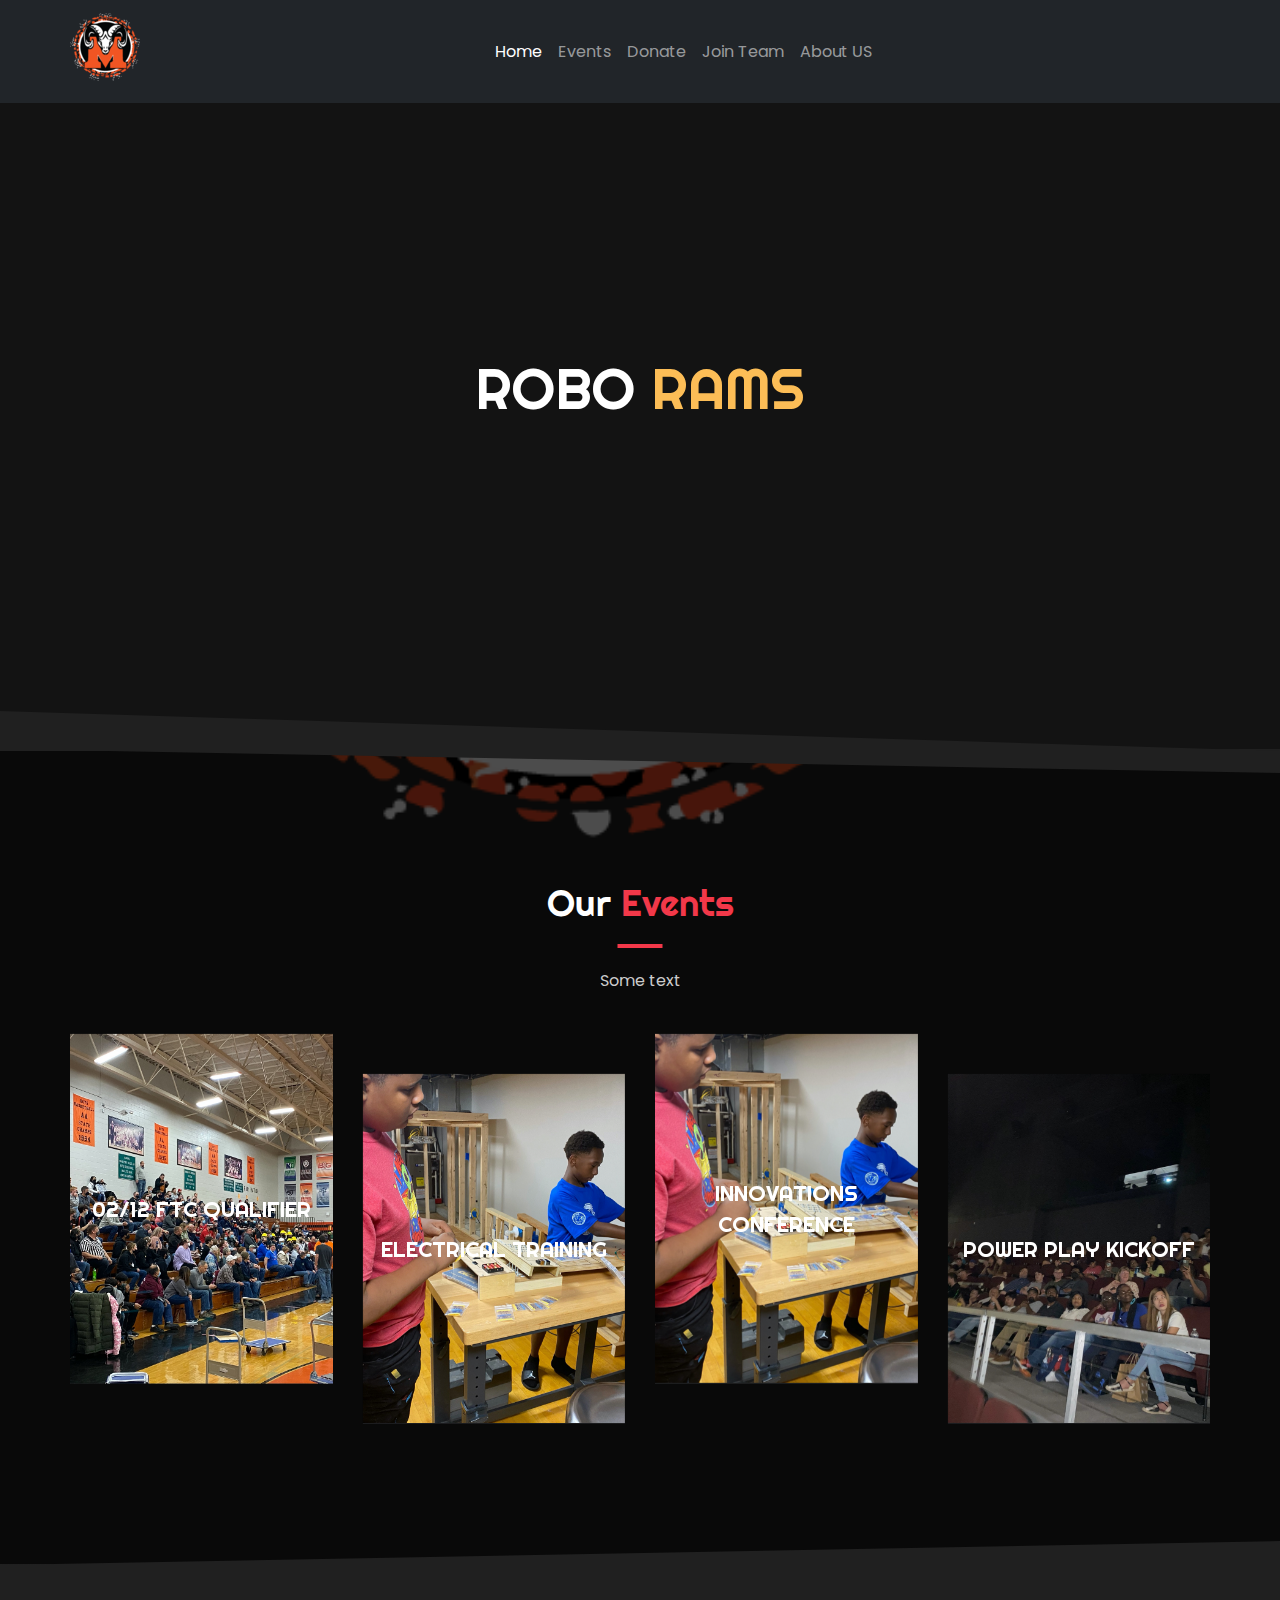
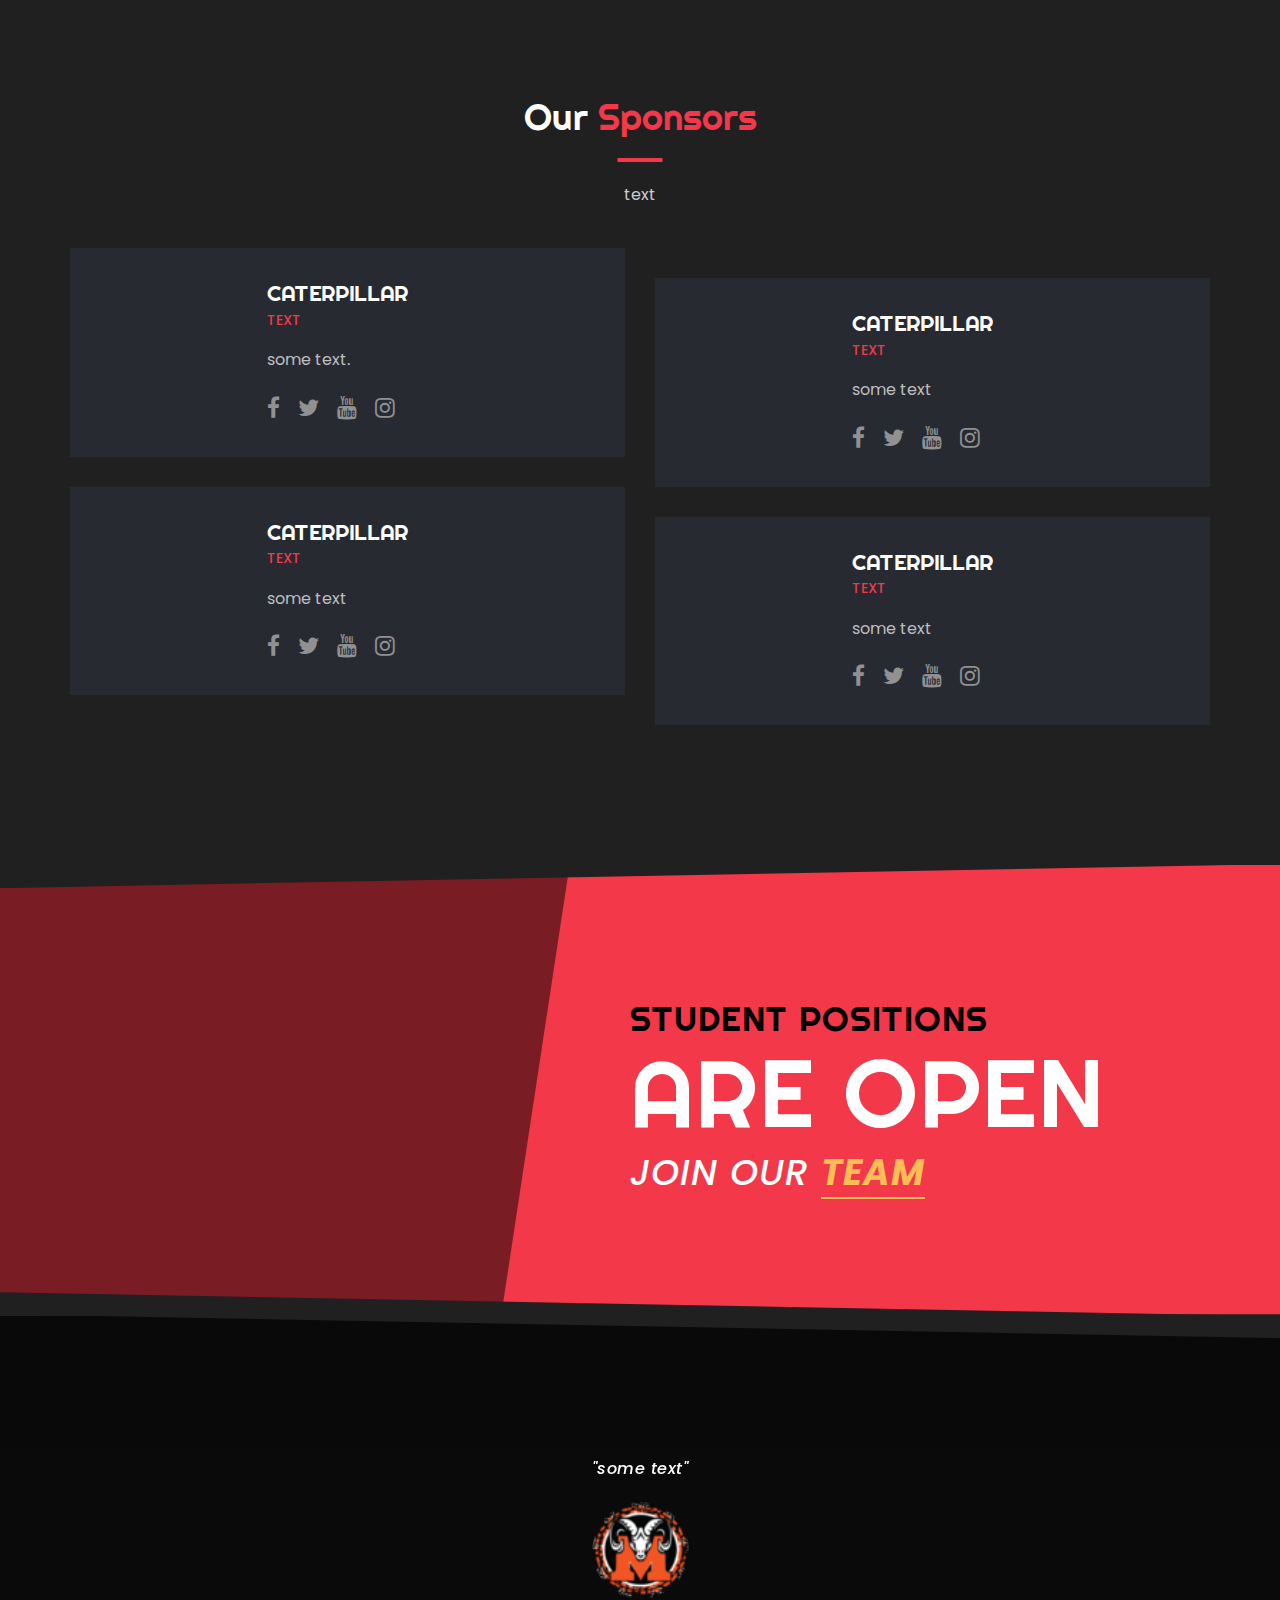
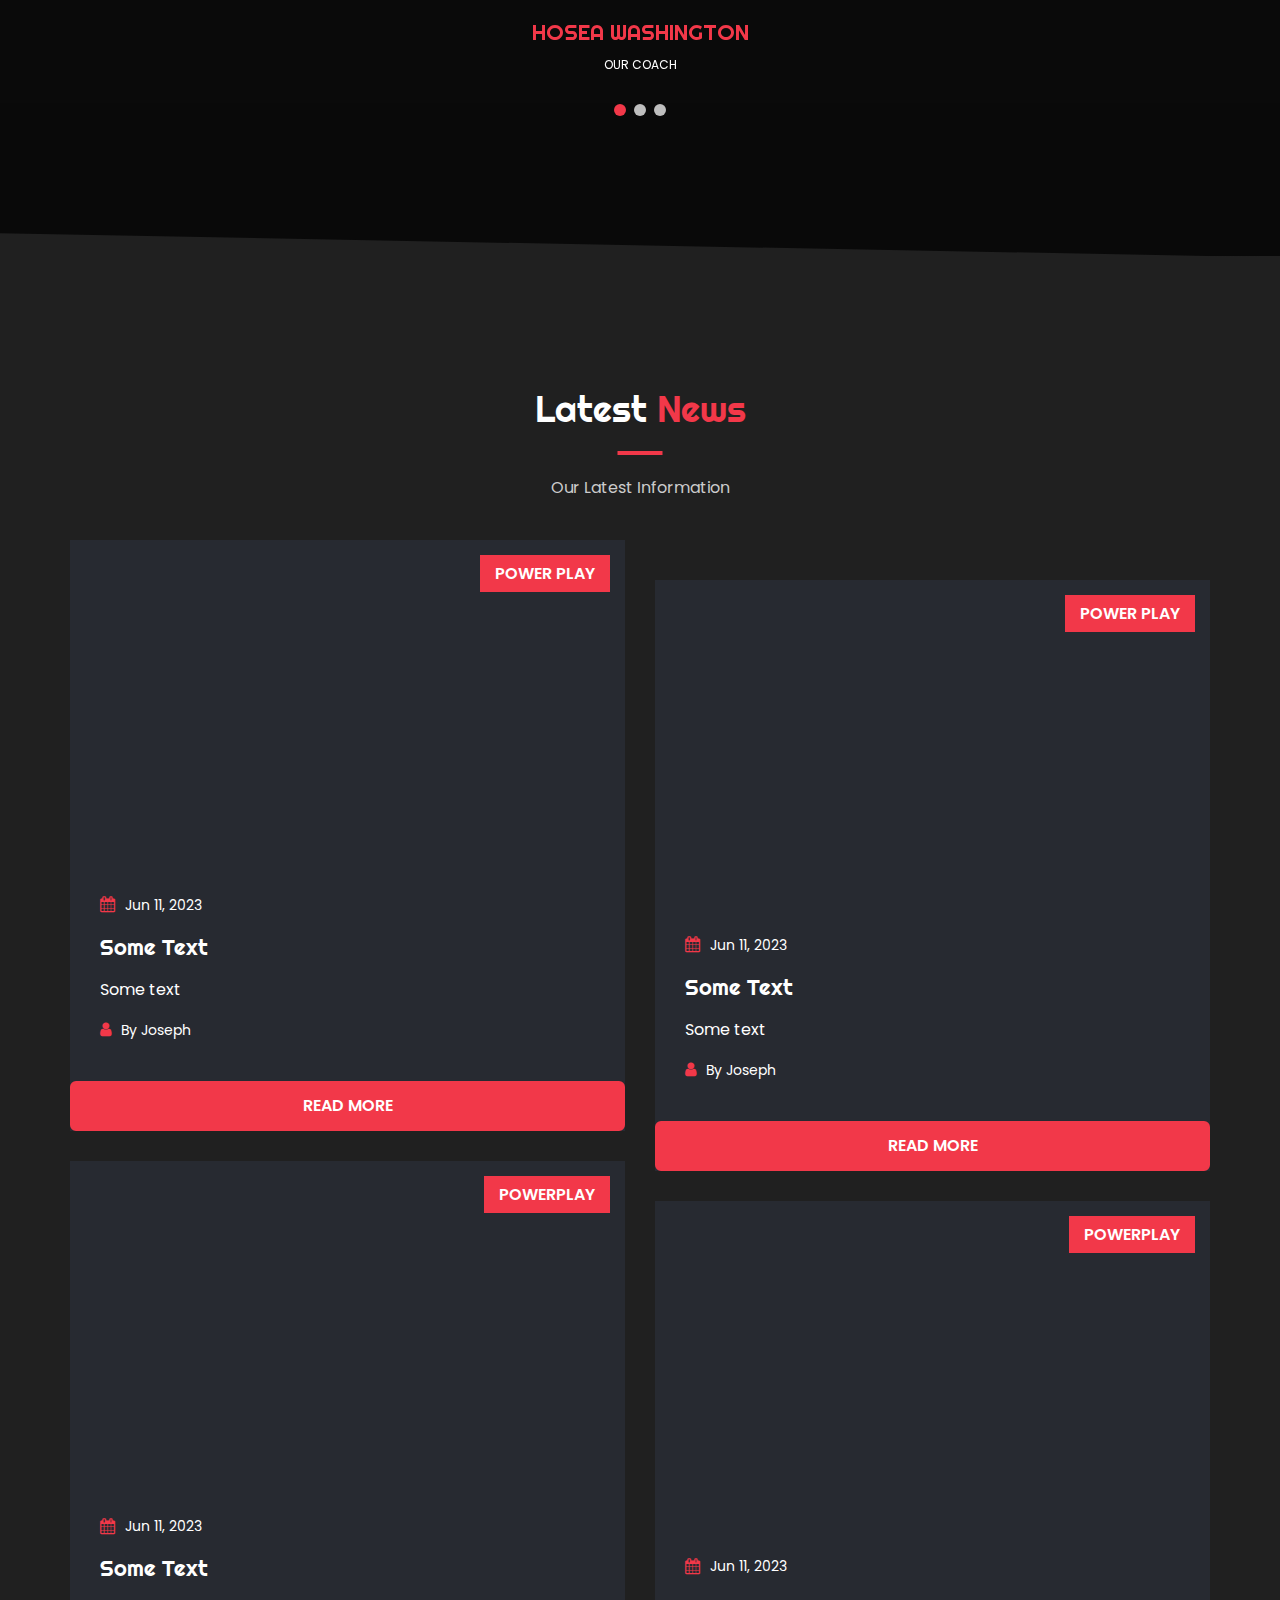
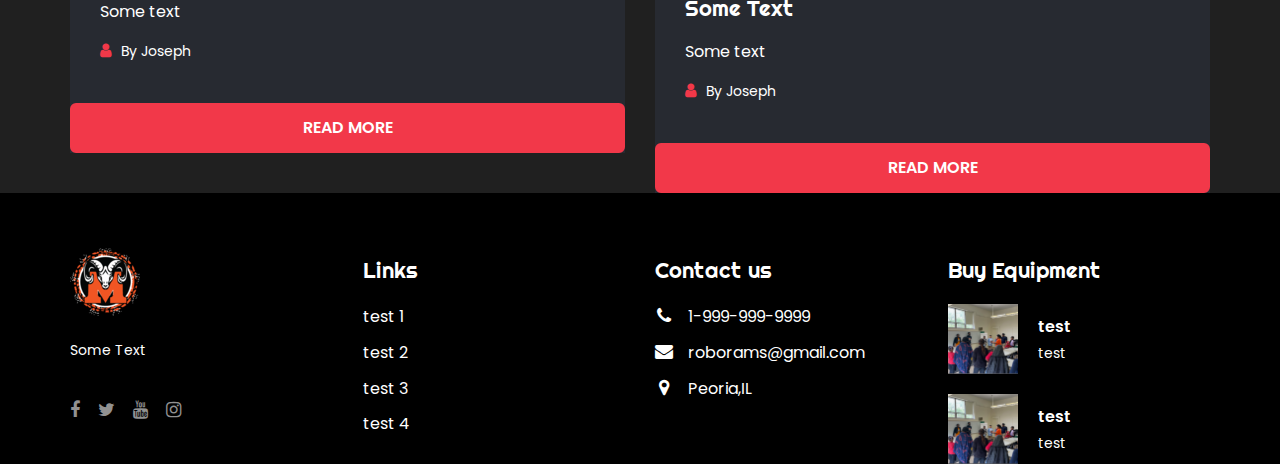
==== commit 4cd80ff8: "index changes" ====
--- a/index.html
+++ b/index.html
@@ -7,17 +7,23 @@
 	<!-- =================== META =================== -->
 	<meta name="keywords" content="">
 	<meta name="description" content="">
+
 	<meta name="format-detection" content="telephone=no">
 	<meta name="viewport" content="width=device-width, initial-scale=1, shrink-to-fit=no">
 	<link rel="shortcut icon" href="RAM 2021.jpg (1).png">
+	<link href="https://cdn.jsdelivr.net/npm/bootstrap@5.3.0/dist/css/bootstrap.min.css" rel="stylesheet">
+
 	<!-- =================== STYLE =================== -->
 	<link rel="stylesheet" href="assets/css/slick.min.css">
 	<link rel="stylesheet" href="assets/css/bootstrap-grid.css">
 	<link rel="stylesheet" href="assets/css/font-awesome.min.css">
 	<link rel="stylesheet" href="assets/css/style.css">
+
 </head>
 
 <body id="home">
+	<script src="https://cdn.jsdelivr.net/npm/bootstrap@5.3.0/dist/js/bootstrap.bundle.min.js"></script>
+
 	<!--================ PRELOADER ================-->
 	<div class="preloader-cover">
 		<div id="cube-loader">
@@ -35,9 +41,37 @@
 	
 	<!-- ================= HEADER ================= -->
 	<header class="header">
-
-		</div>
-		<div class="header-menu">
+  <nav class="navbar fixed-top navbar-expand-lg navbar-dark bg-dark">
+    <div class="container">
+      <a class="navbar-brand" href="#">
+        <img src="RAM 2021.jpg (1).png" alt="Logo" width="70" height="68">
+      </a>
+      <button class="navbar-toggler" type="button" data-bs-toggle="collapse" data-bs-target="#navbarNav" aria-controls="navbarNav" aria-expanded="false" aria-label="Toggle navigation">
+        <span class="navbar-toggler-icon"></span>
+      </button>
+      <div class="collapse navbar-collapse justify-content-center" id="navbarNav">
+        <ul class="navbar-nav">
+          <li class="nav-item">
+            <a class="nav-link active" href="index.html">Home</a>
+          </li>
+          <li class="nav-item">
+            <a class="nav-link" href="about_us.html">Events</a>
+          </li>
+          <li class="nav-item">
+            <a class="nav-link" href="donate.html">Donate</a>
+          </li>
+          <li class="nav-item">
+            <a class="nav-link" href="https://forms.gle/jNHTieQ4hw6nrxAb7">Join Team</a>
+          </li>
+          <li class="nav-item">
+            <a class="nav-link" href="about_us.html">About US</a>
+          </li>
+        </ul>
+      </div>
+    </div>
+  </nav>
+	
+		<!-- <div class="header-menu">
 			<div class="container">
 				<div class="header-logo">
 					<a href="default.html" class="logo"><img src="RAM 2021.jpg (1).png"  alt="logo"></a>
@@ -55,7 +89,7 @@
 					</ul>
 				</nav>
 			</div>
-		</div>
+		</div> -->
 	</header>
 	<!-- =============== HEADER END =============== -->
 
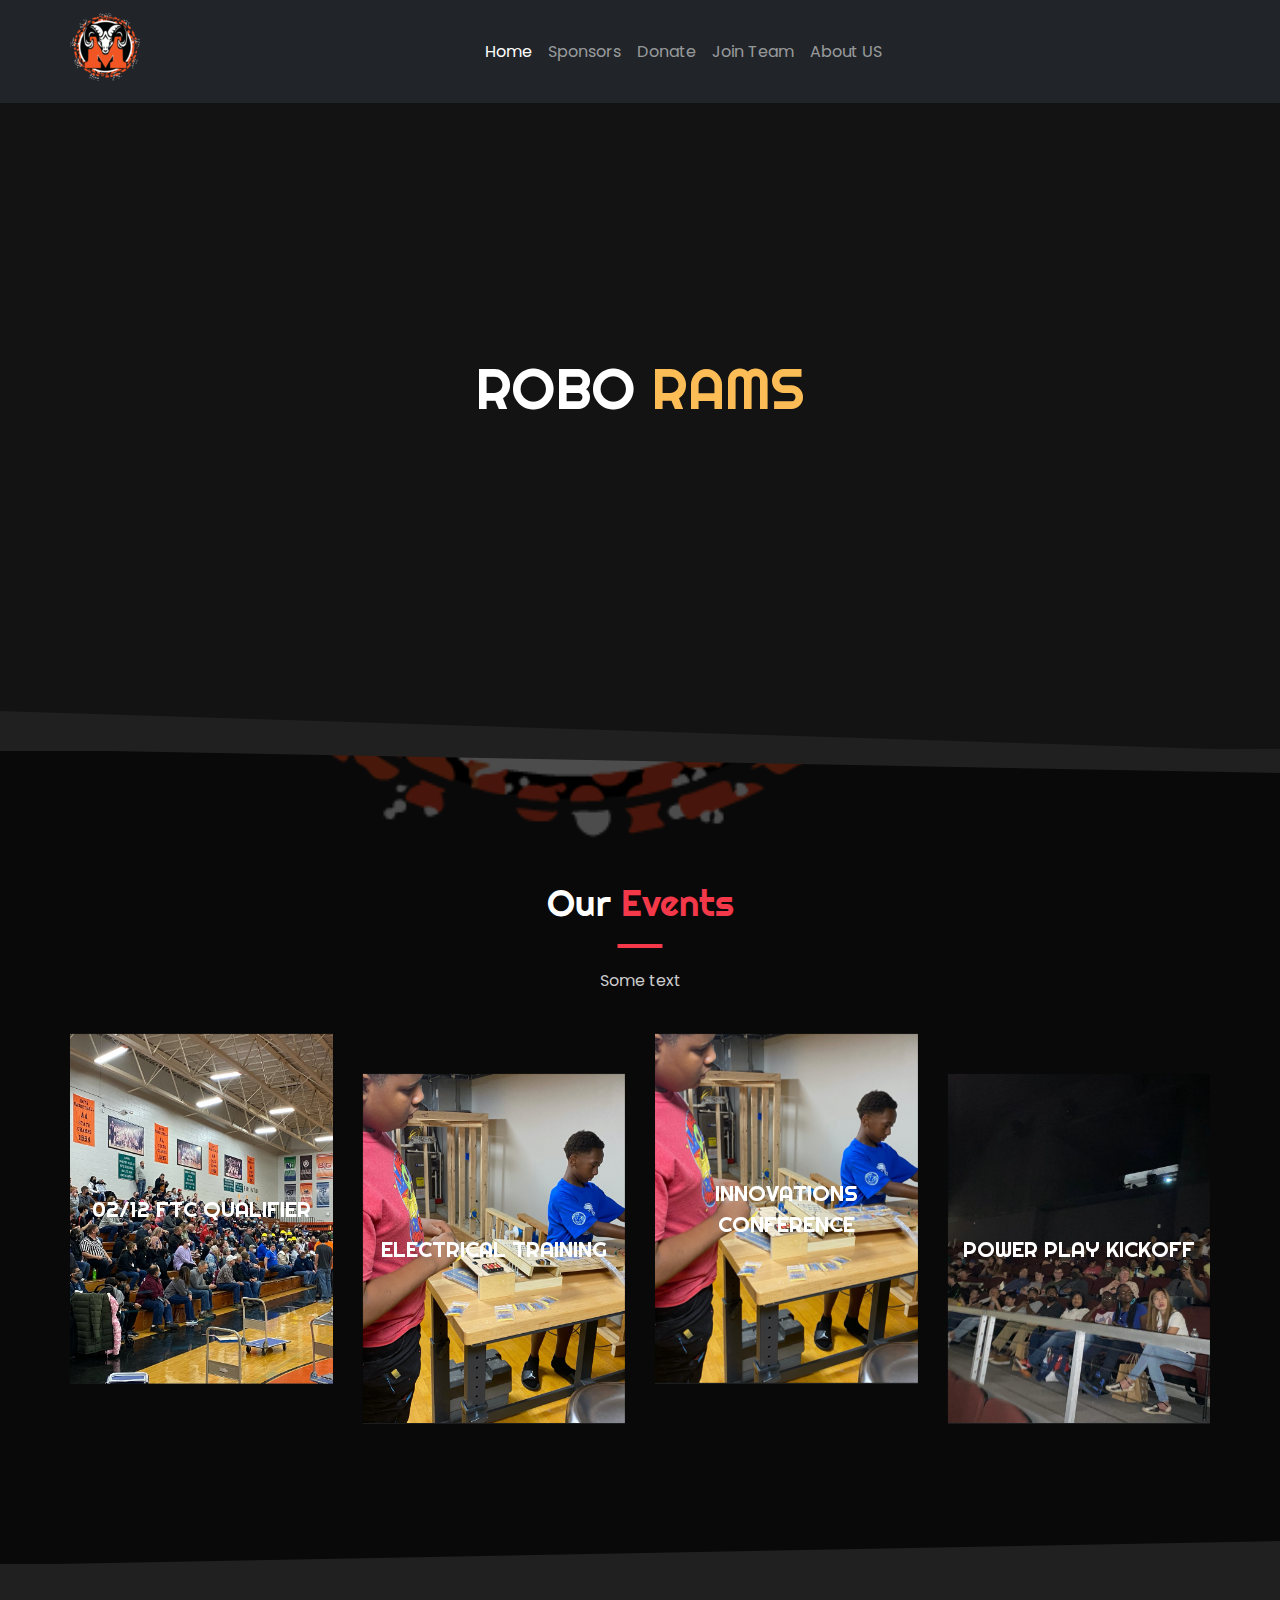
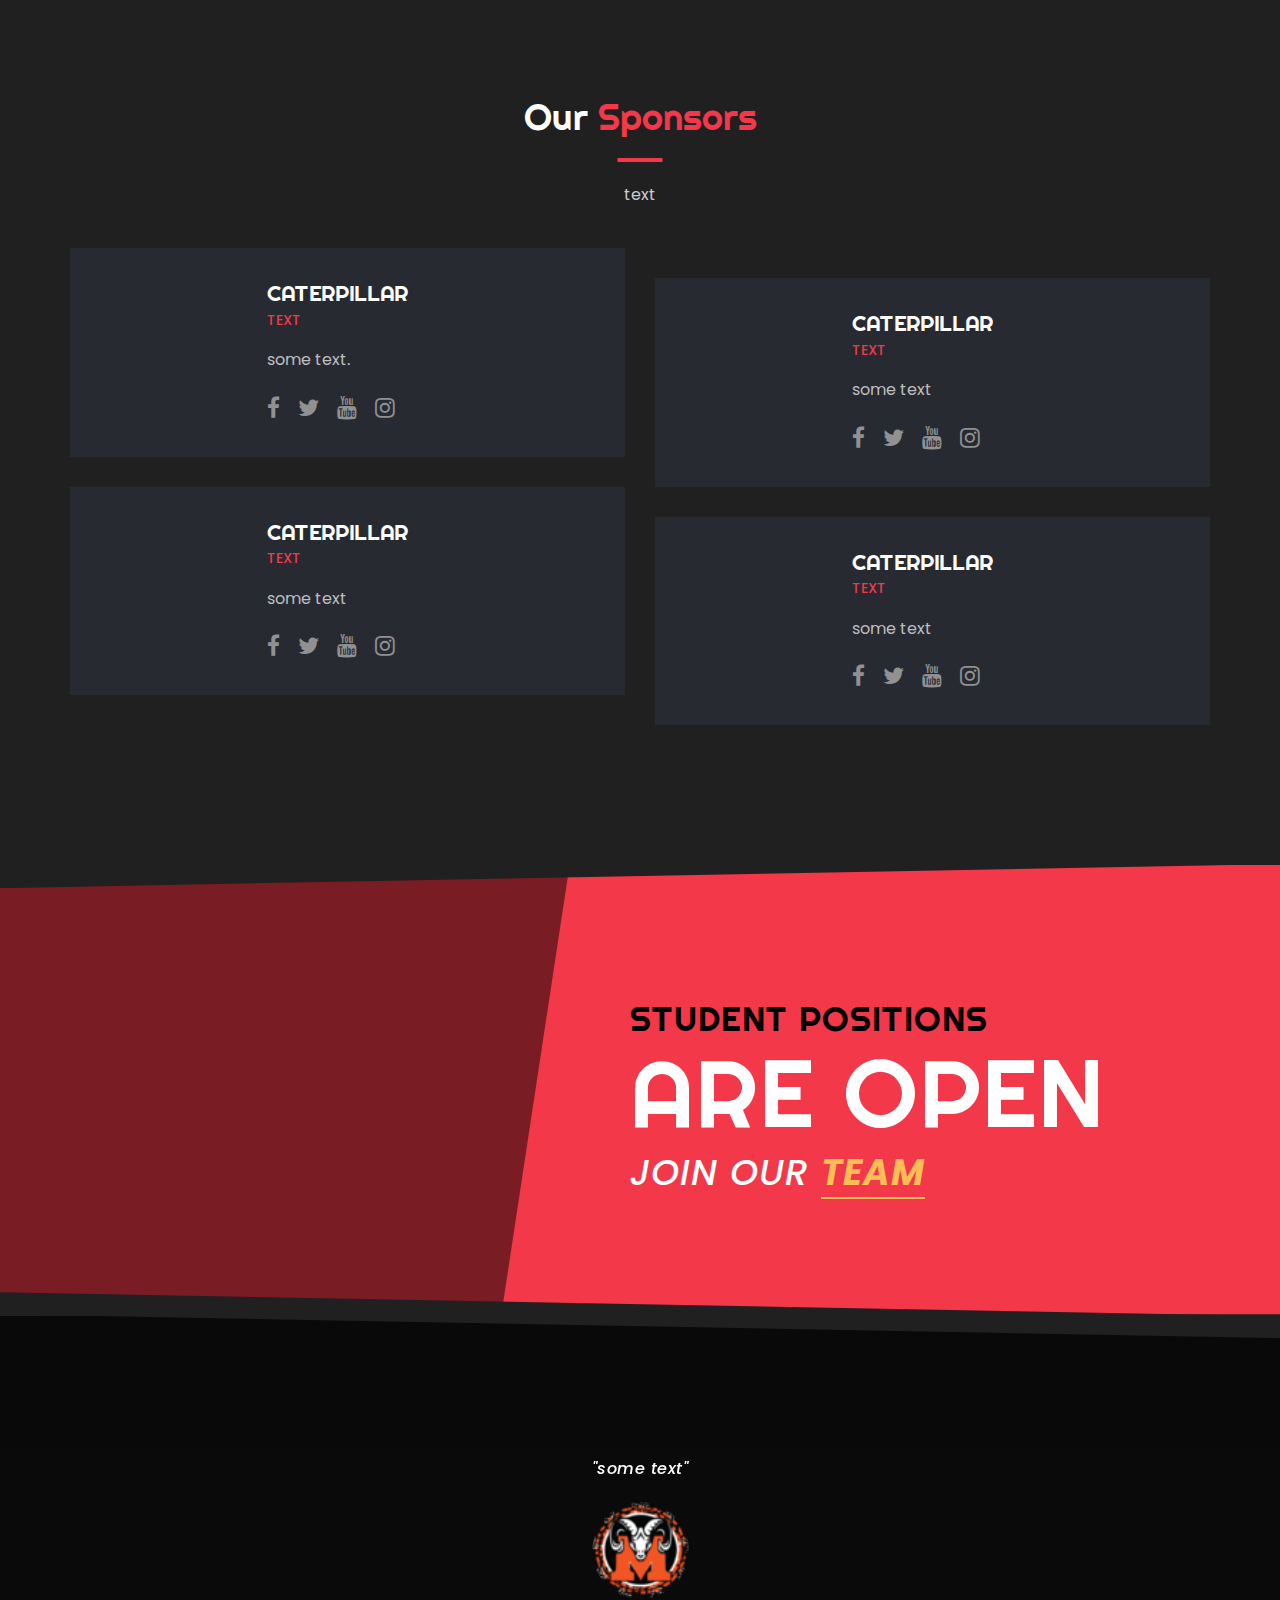
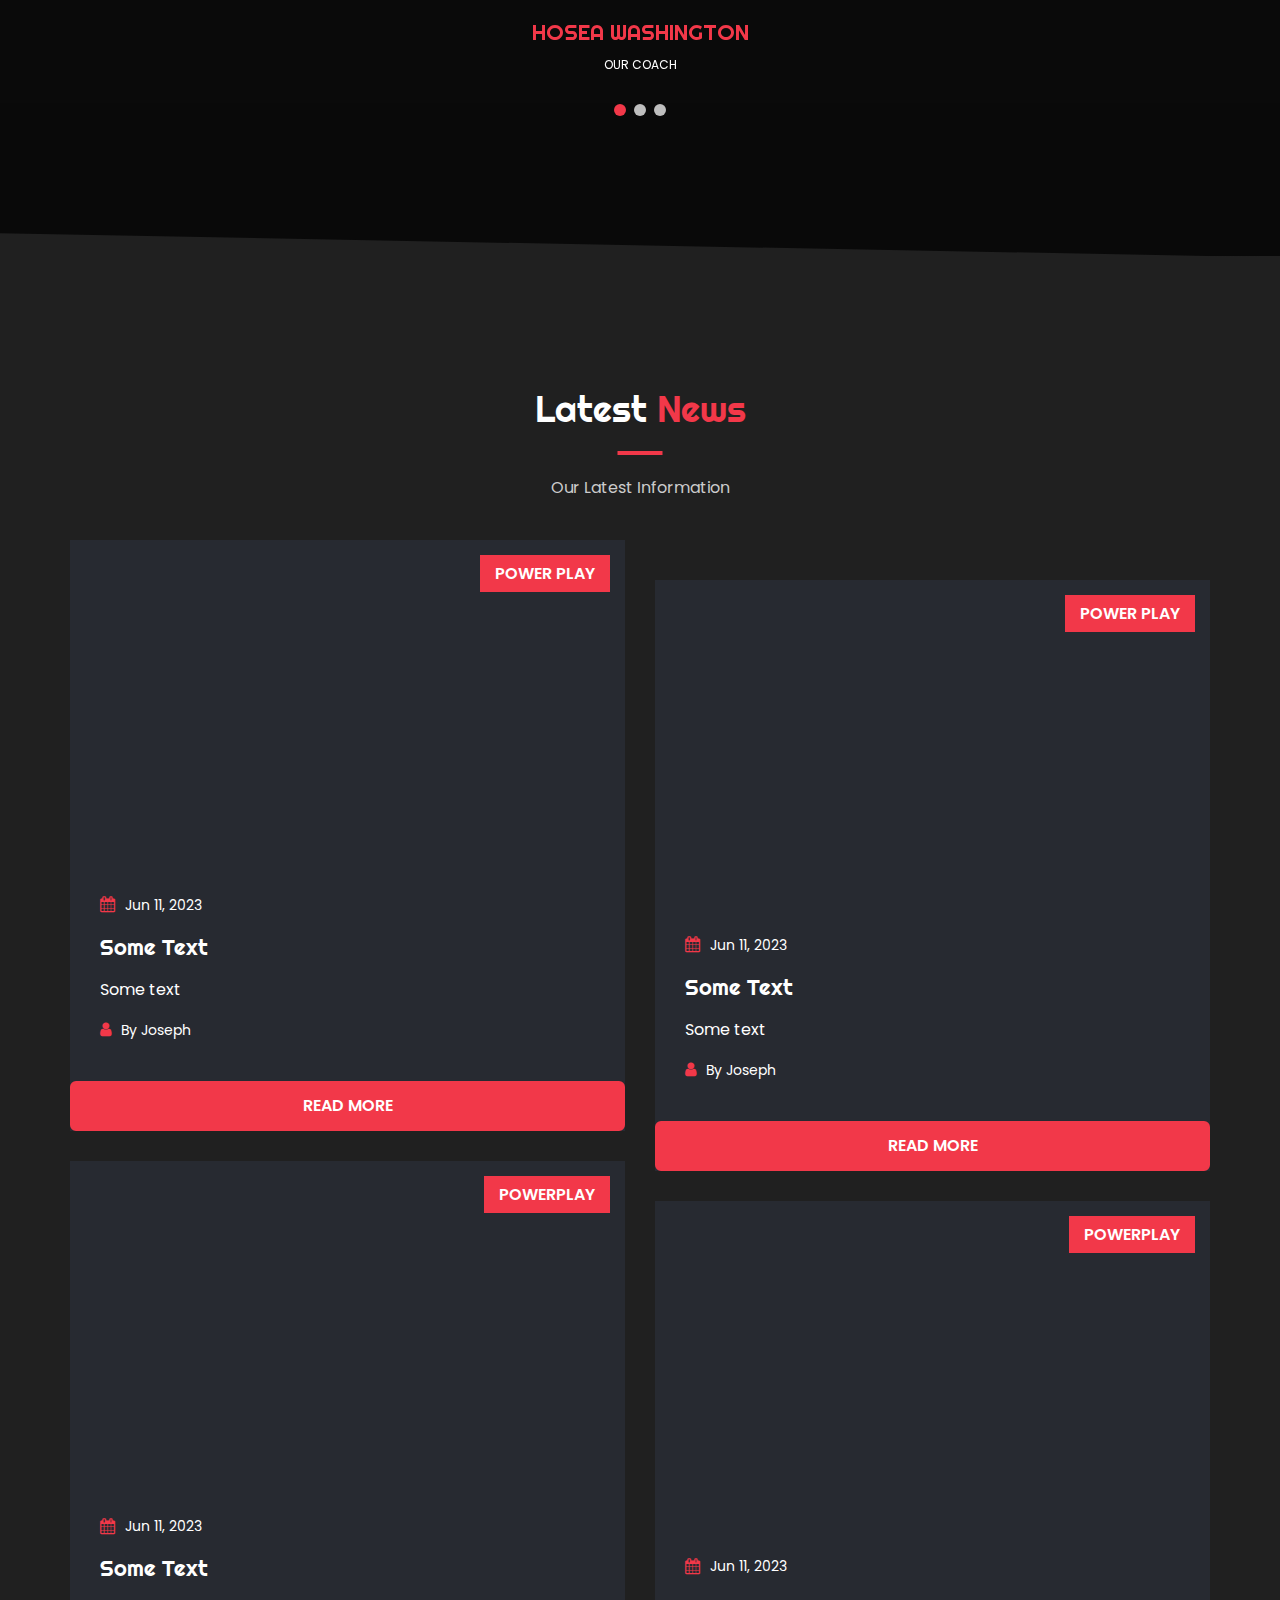
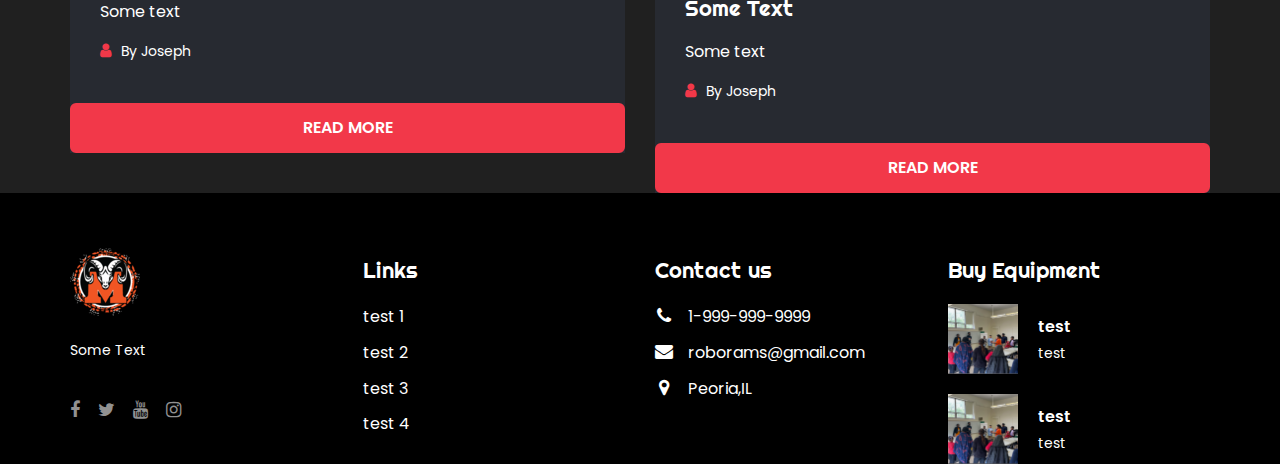
==== commit 622a858f: "changes" ====
--- a/index.html
+++ b/index.html
@@ -55,7 +55,7 @@
             <a class="nav-link active" href="index.html">Home</a>
           </li>
           <li class="nav-item">
-            <a class="nav-link" href="about_us.html">Events</a>
+            <a class="nav-link" href="sponsors.html">Sponsors</a>
           </li>
           <li class="nav-item">
             <a class="nav-link" href="donate.html">Donate</a>
@@ -70,7 +70,7 @@
       </div>
     </div>
   </nav>
-	
+</header>
 		<!-- <div class="header-menu">
 			<div class="container">
 				<div class="header-logo">
@@ -90,7 +90,7 @@
 				</nav>
 			</div>
 		</div> -->
-	</header>
+	
 	<!-- =============== HEADER END =============== -->
 
 	<!-- ============ S-CROSSFIT-SLIDER ============ -->
